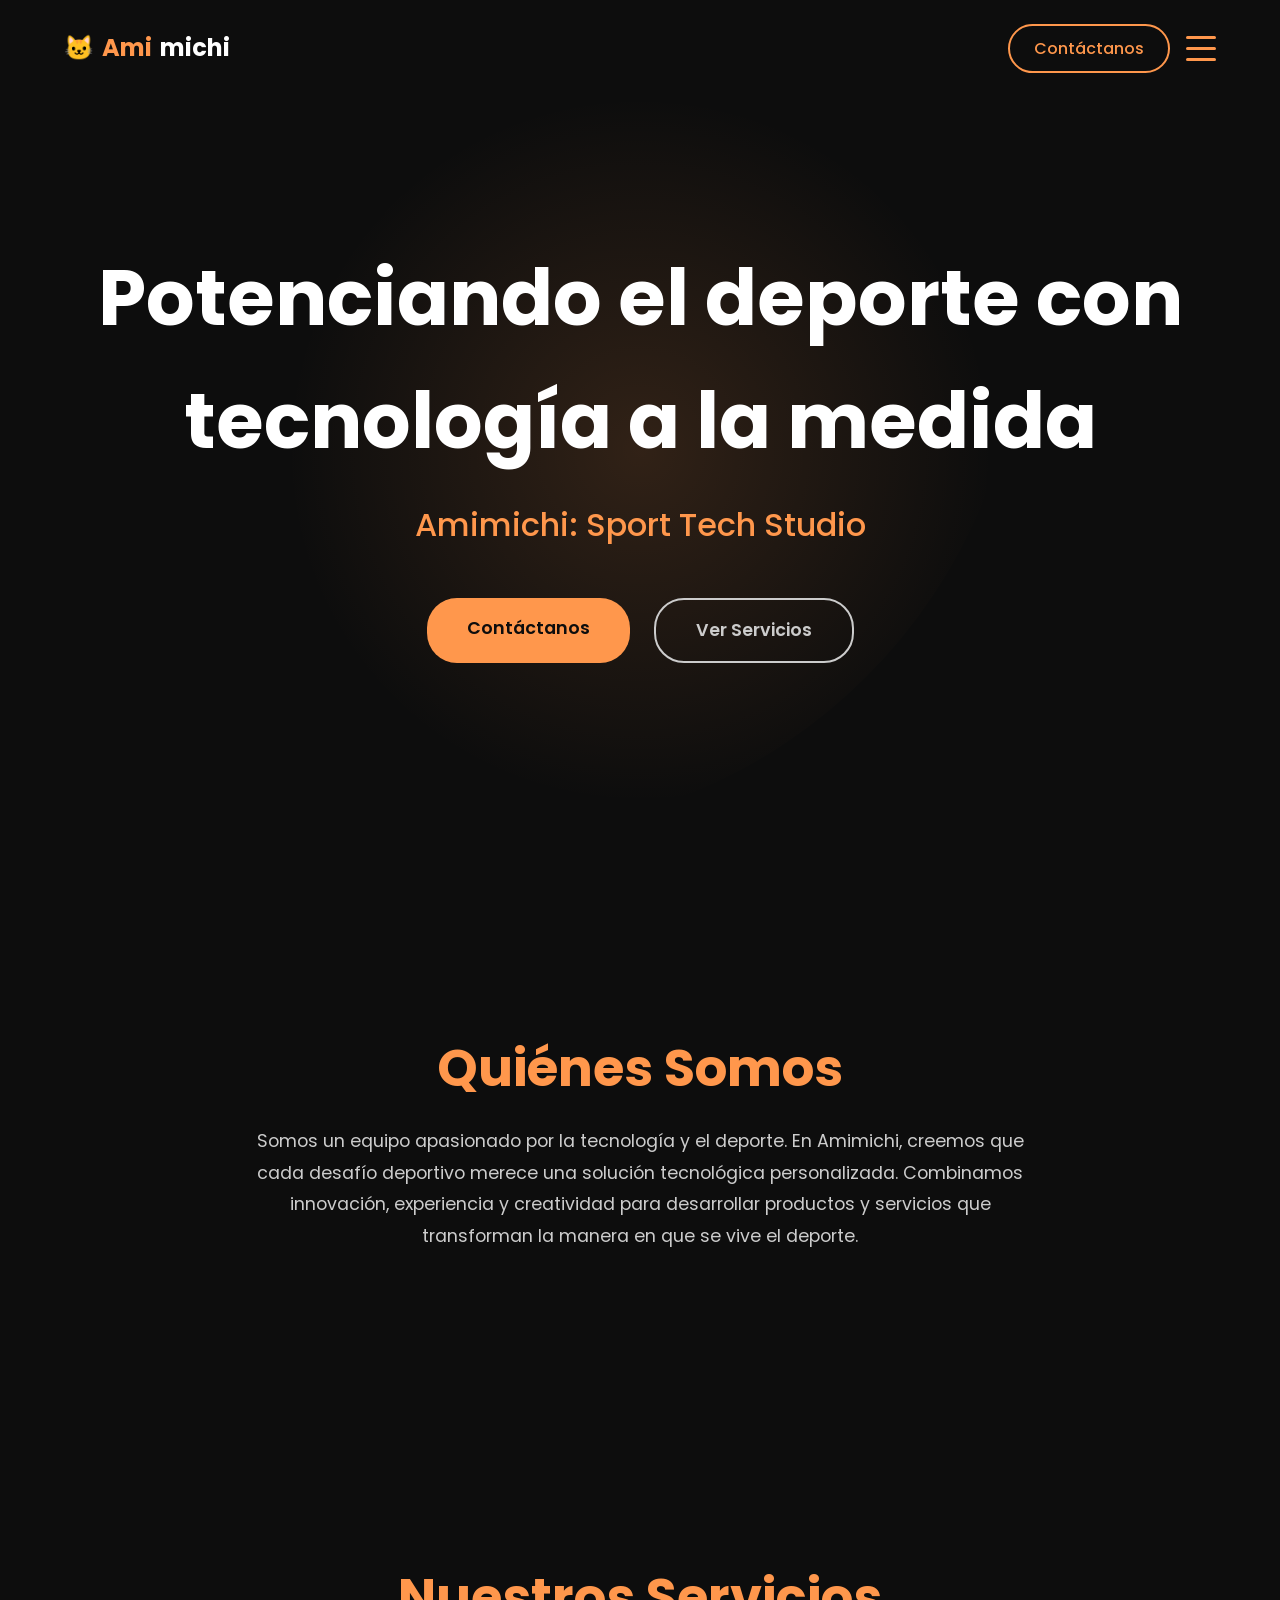
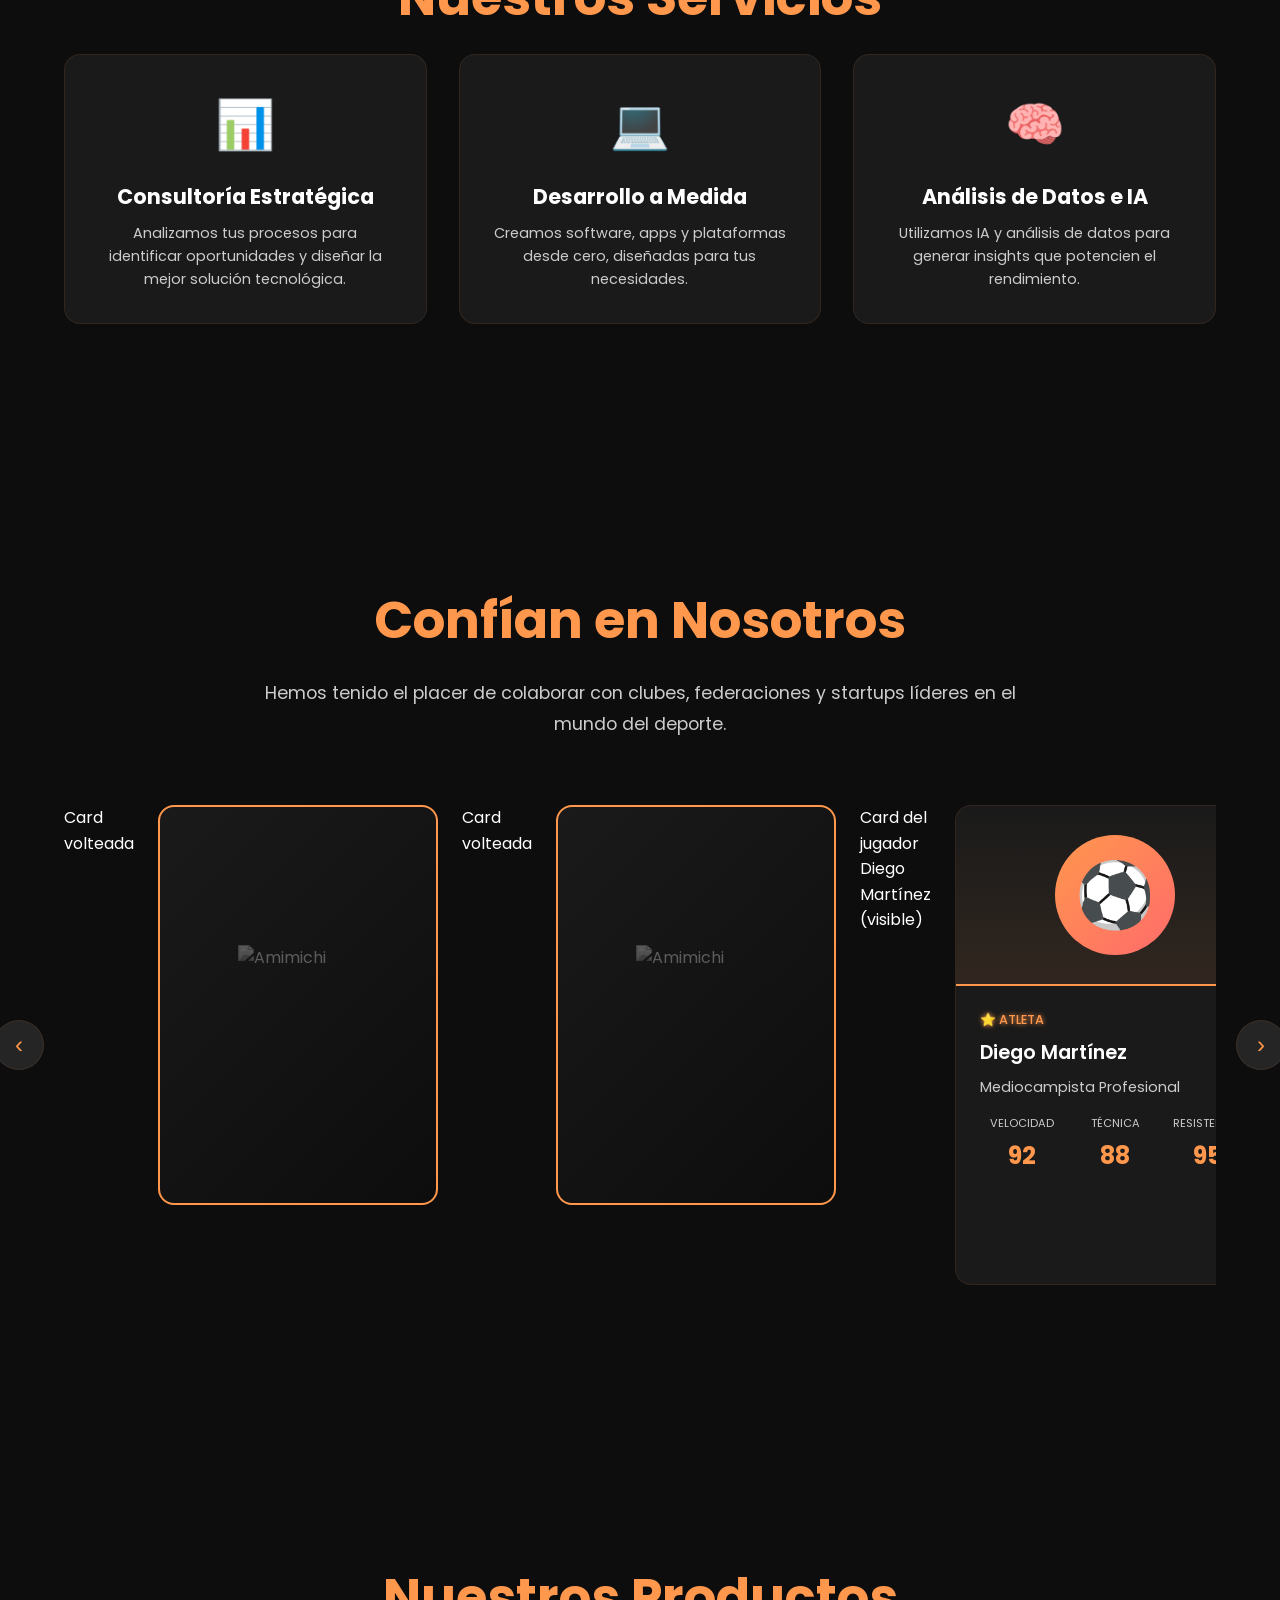
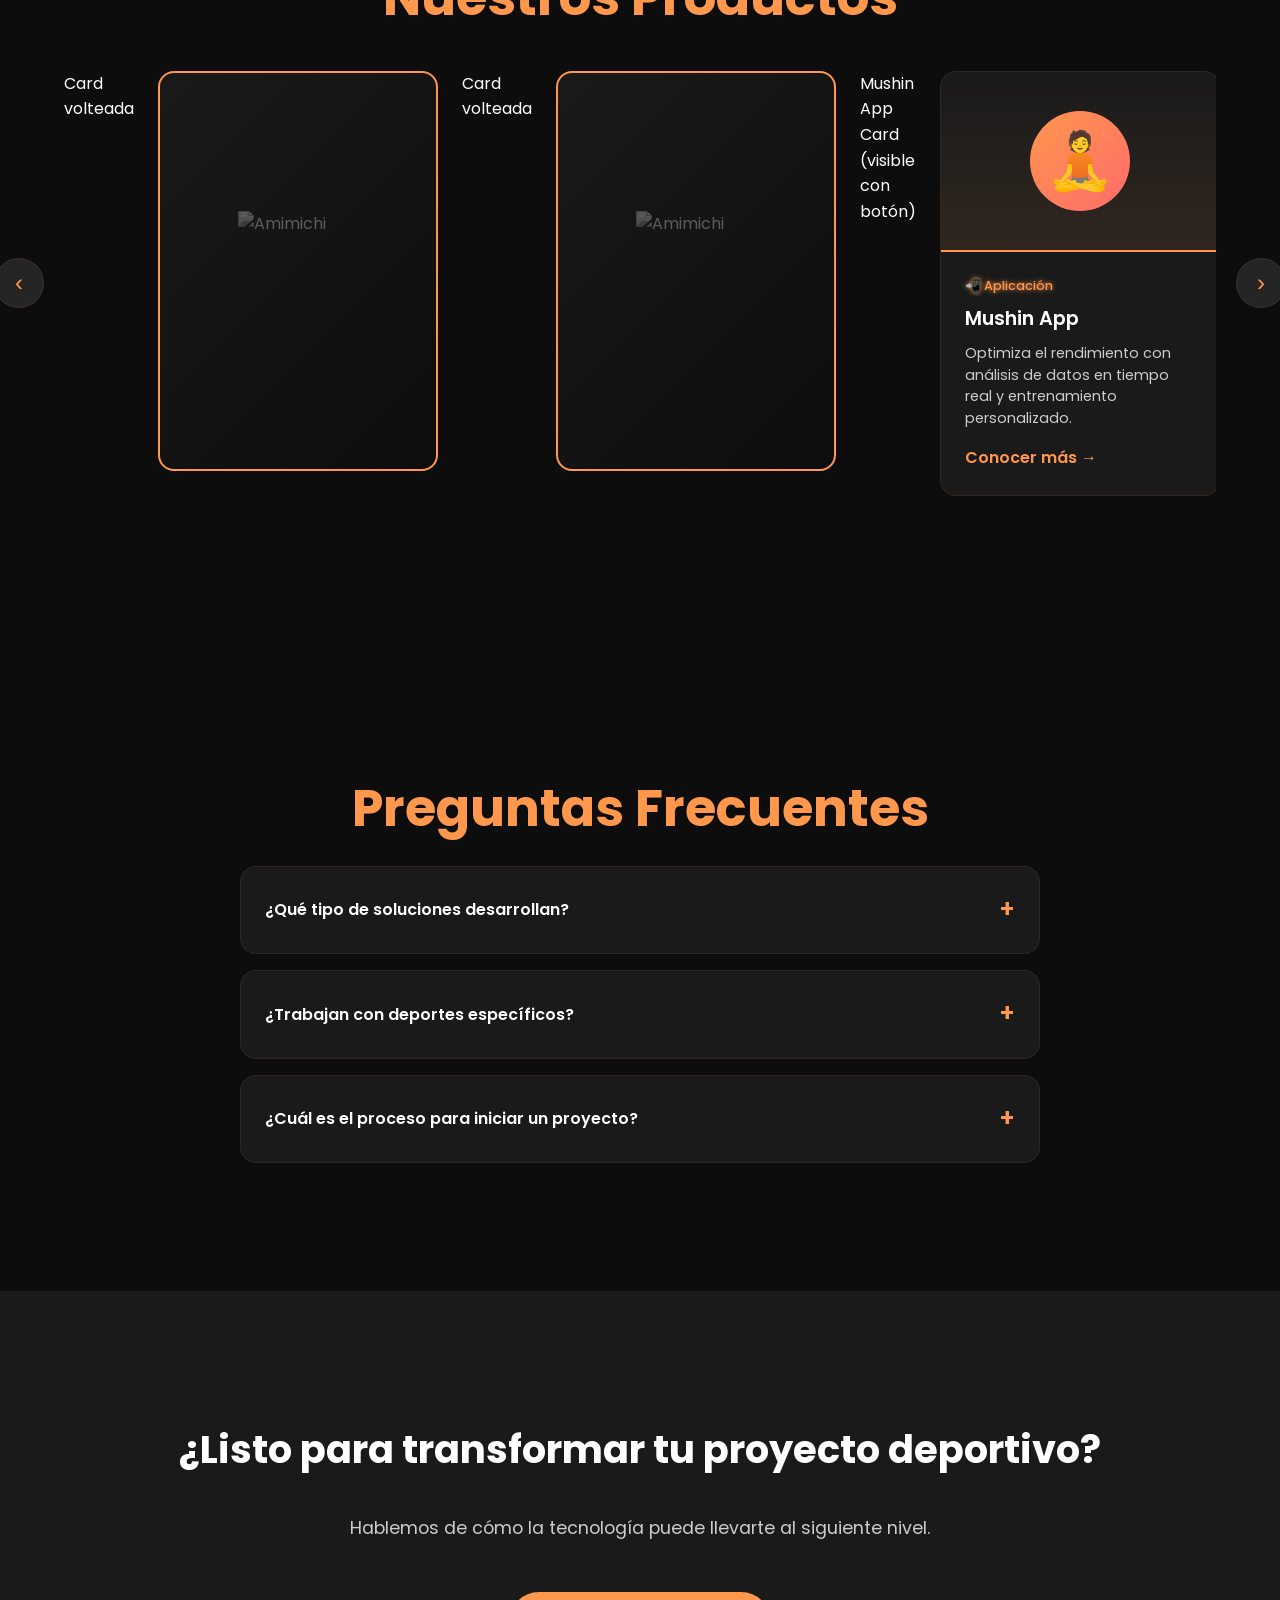
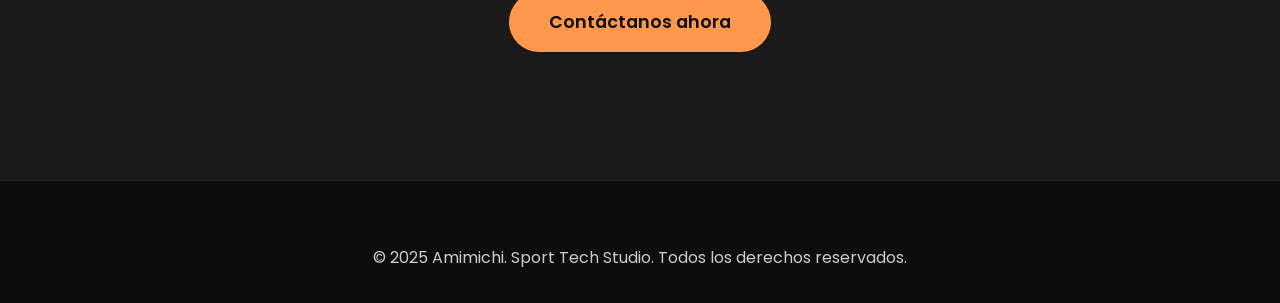
==== index.html @ 2cb2fd60 "Initial commit" ====
<!DOCTYPE html>
<html lang="es">
<head>
    <meta charset="UTF-8">
    <meta name="viewport" content="width=device-width, initial-scale=1.0">
    <title>Amimichi - Sport Tech Studio</title>
    <link rel="preconnect" href="https://fonts.googleapis.com">
    <link rel="preconnect" href="https://fonts.gstatic.com" crossorigin>
    <link href="https://fonts.googleapis.com/css2?family=Poppins:wght@300;400;500;600;700&display=swap" rel="stylesheet">
    <link rel="stylesheet" href="assets/css/main.css">
</head>
<body>
    <header>
        <a href="#inicio" class="logo" aria-label="Amimichi, ir al inicio">🐱 <span>Ami</span>michi</a>
        <div class="header-actions">
            <a href="contact.html" class="btn-contact-header" data-translate="contact">Contáctanos</a>
            <button class="hamburger" aria-label="Abrir menú" aria-expanded="false" aria-controls="side-menu">
                <span></span>
                <span></span>
                <span></span>
            </button>
        </div>
    </header>

    <div class="side-menu" id="side-menu">
        <nav>
            <a href="#quienes-somos" data-translate="about">Quiénes Somos</a>
            <a href="#servicios" data-translate="services">Servicios</a>
            <a href="#clientes" data-translate="clients">Clientes</a>
            <a href="#productos" data-translate="products">Productos</a>
            <a href="contact.html" class="btn-contact-header" data-translate="contact">Contáctanos</a>
        </nav>
        <div class="language-selector">
            <label for="languageSelect" data-translate="language">Idioma:</label>
            <select id="languageSelect">
                <option value="es">🇪🇸 Español</option>
                <option value="en">🇬🇧 English</option>
                <option value="pt">🇵🇹 Português</option>
                <option value="ja">🇯🇵 日本語</option>
            </select>
        </div>
    </div>

    <main>
        <section class="hero" id="inicio">
            <div class="hero-blob"></div>
            <h1 class="reveal" data-translate="hero-title">Potenciando el deporte con tecnología a la medida</h1>
            <p class="subtitle reveal" data-translate="hero-subtitle">Amimichi: Sport Tech Studio</p>
            <div class="cta-buttons reveal">
                <a href="contact.html" class="btn btn-primary" data-translate="cta-contact">Contáctanos</a>
                <a href="#servicios" class="btn btn-secondary" data-translate="cta-services">Ver Servicios</a>
            </div>
        </section>

        <section id="quienes-somos">
            <h2 class="section-title reveal" data-translate="about-title">Quiénes Somos</h2>
            <p class="section-description reveal" data-translate="about-text">
                Somos un equipo apasionado por la tecnología y el deporte. En Amimichi, creemos que cada desafío deportivo merece una solución tecnológica personalizada. Combinamos innovación, experiencia y creatividad para desarrollar productos y servicios que transforman la manera en que se vive el deporte.
            </p>
        </section>

        <section id="servicios">
            <h2 class="section-title reveal" data-translate="services-title">Nuestros Servicios</h2>
            <div class="services-grid">
                <div class="service-item reveal">
                    <div class="service-icon">📊</div>
                    <h3 data-translate="service-consulting-title">Consultoría Estratégica</h3>
                    <p data-translate="service-consulting-desc">Analizamos tus procesos para identificar oportunidades y diseñar la mejor solución tecnológica.</p>
                </div>
                <div class="service-item reveal">
                    <div class="service-icon">💻</div>
                    <h3 data-translate="service-development-title">Desarrollo a Medida</h3>
                    <p data-translate="service-development-desc">Creamos software, apps y plataformas desde cero, diseñadas para tus necesidades.</p>
                </div>
                <div class="service-item reveal">
                    <div class="service-icon">🧠</div>
                    <h3 data-translate="service-ai-title">Análisis de Datos e IA</h3>
                    <p data-translate="service-ai-desc">Utilizamos IA y análisis de datos para generar insights que potencien el rendimiento.</p>
                </div>
            </div>
        </section>

        <section id="clientes">
            <h2 class="section-title reveal" data-translate="clients-title">Confían en Nosotros</h2>
            <p class="section-description reveal" data-translate="clients-text">
                Hemos tenido el placer de colaborar con clubes, federaciones y startups líderes en el mundo del deporte.
            </p>
            <div class="carousel-container reveal">
                <div class="carousel">
                    <button class="carousel-arrow left" aria-label="Cliente anterior">‹</button>
                    <div class="carousel-track-container">
                        <div class="carousel-track" id="clientTrack">
                             Card volteada 
                            <div class="card card-back-only">
                                <div class="card__back">
                                    <img src="assets/img/logos/amimichi-icon.png" alt="Amimichi" class="card-back-logo">
                                </div>
                            </div>
                             Card volteada 
                            <div class="card card-back-only">
                                <div class="card__back">
                                    <img src="assets/img/logos/amimichi-icon.png" alt="Amimichi" class="card-back-logo">
                                </div>
                            </div>
                             Card del jugador Diego Martínez (visible) 
                            <div class="card card-player">
                                <div class="card__image-container">
                                    <div class="player-avatar">⚽</div>
                                </div>
                                <div class="card__content">
                                    <div class="card__category" data-translate="client-player-type">⭐ ATLETA</div>
                                    <h3 class="card__title" data-translate="client-player-name">Diego Martínez</h3>
                                    <p class="card__description" data-translate="client-player-position">Mediocampista Profesional</p>
                                    <div class="player-stats">
                                        <div class="stat">
                                            <span class="stat-label" data-translate="client-player-stat1">Velocidad</span>
                                            <span class="stat-value">92</span>
                                        </div>
                                        <div class="stat">
                                            <span class="stat-label" data-translate="client-player-stat2">Técnica</span>
                                            <span class="stat-value">88</span>
                                        </div>
                                        <div class="stat">
                                            <span class="stat-label" data-translate="client-player-stat3">Resistencia</span>
                                            <span class="stat-value">95</span>
                                        </div>
                                    </div>
                                </div>
                            </div>
                             Card volteada 
                            <div class="card card-back-only">
                                <div class="card__back">
                                    <img src="assets/img/logos/amimichi-icon.png" alt="Amimichi" class="card-back-logo">
                                </div>
                            </div>
                             Card volteada 
                            <div class="card card-back-only">
                                <div class="card__back">
                                    <img src="assets/img/logos/amimichi-icon.png" alt="Amimichi" class="card-back-logo">
                                </div>
                            </div>
                        </div>
                    </div>
                    <button class="carousel-arrow right" aria-label="Siguiente cliente">›</button>
                </div>
            </div>
        </section>

        <section id="productos">
            <h2 class="section-title reveal" data-translate="products-title">Nuestros Productos</h2>
            <div class="carousel-container reveal">
                 <div class="carousel">
                    <button class="carousel-arrow left" aria-label="Producto anterior">‹</button>
                    <div class="carousel-track-container">
                        <div class="carousel-track" id="productTrack">
                             Card volteada 
                            <div class="card card-back-only">
                                <div class="card__back">
                                    <img src="assets/img/logos/amimichi-icon.png" alt="Amimichi" class="card-back-logo">
                                </div>
                            </div>
                             Card volteada 
                            <div class="card card-back-only">
                                <div class="card__back">
                                    <img src="assets/img/logos/amimichi-icon.png" alt="Amimichi" class="card-back-logo">
                                </div>
                            </div>
                             Mushin App Card (visible con botón) 
                            <a href="mushin.html" class="card">
                                <div class="card__image-container">
                                    <div class="mushin-icon">🧘</div>
                                </div>
                                <div class="card__content">
                                    <div class="card__category" data-translate="product-category-app">📲 Aplicación</div>
                                    <h3 class="card__title" data-translate="product-mushin-title">Mushin App</h3>
                                    <p class="card__description" data-translate="product-mushin-desc">Optimiza el rendimiento con análisis de datos en tiempo real y entrenamiento personalizado.</p>
                                    <span class="card__cta" data-translate="product-mushin-cta">Conocer más →</span>
                                </div>
                            </a>
                             Card volteada 
                            <div class="card card-back-only">
                                <div class="card__back">
                                    <img src="assets/img/logos/amimichi-icon.png" alt="Amimichi" class="card-back-logo">
                                </div>
                            </div>
                             Card volteada 
                            <div class="card card-back-only">
                                <div class="card__back">
                                    <img src="assets/img/logos/amimichi-icon.png" alt="Amimichi" class="card-back-logo">
                                </div>
                            </div>
                        </div>
                    </div>
                    <button class="carousel-arrow right" aria-label="Siguiente producto">›</button>
                </div>
            </div>
        </section>

        <section id="faq">
            <h2 class="section-title reveal" data-translate="faq-title">Preguntas Frecuentes</h2>
            <div class="faq-container reveal">
                <details class="faq-item">
                    <summary data-translate="faq-q1-title">¿Qué tipo de soluciones desarrollan?</summary>
                    <div class="faq-answer">
                        <p data-translate="faq-q1-answer">Nos especializamos en todo el espectro del sport tech: desde aplicaciones móviles para atletas y fans, hasta plataformas de gestión para clubes y análisis de datos con IA para optimizar el rendimiento.</p>
                    </div>
                </details>
                <details class="faq-item">
                    <summary data-translate="faq-q2-title">¿Trabajan con deportes específicos?</summary>
                    <div class="faq-answer">
                        <p data-translate="faq-q2-answer">Nuestra metodología es adaptable a cualquier disciplina deportiva. Hemos trabajado en proyectos de fútbol, artes marciales, fitness, e-sports y más. ¡Nos apasionan todos los desafíos!</p>
                    </div>
                </details>
                <details class="faq-item">
                    <summary data-translate="faq-q3-title">¿Cuál es el proceso para iniciar un proyecto?</summary>
                    <div class="faq-answer">
                        <p data-translate="faq-q3-answer">Todo comienza con una conversación. Contáctanos a través de nuestra página de contacto para agendar una reunión inicial sin costo, donde entenderemos tus necesidades y te propondremos un plan de acción.</p>
                    </div>
                </details>
            </div>
        </section>

        <section id="final-cta">
            <h2 class="cta-box-title reveal" data-translate="final-cta-title">¿Listo para transformar tu proyecto deportivo?</h2>
            <p class="section-description reveal" data-translate="final-cta-text">Hablemos de cómo la tecnología puede llevarte al siguiente nivel.</p>
            <a href="contact.html" class="btn btn-primary reveal" data-translate="cta-contact">Contáctanos ahora</a>
        </section>
    </main>

    <footer>
        <p>&copy; 2025 Amimichi. Sport Tech Studio. Todos los derechos reservados.</p>
    </footer>

    <script src="assets/js/translations.js"></script>
    <script src="assets/js/main.js"></script>
</body>
</html>
---- assets/css/main.css ----
/* ========== 1. VARIABLES Y RESET ========== */
:root {
  --color-bg: #0d0d0d;
  --color-bg-alt: #1a1a1a;
  --color-accent: hsl(25, 100%, 65%);
  --color-accent-hover: hsl(25, 100%, 75%);
  --color-accent-soft: hsla(25, 100%, 65%, 0.1);
  --color-text: #ffffff;
  --color-text-secondary: #cccccc;
  --font-family: "Poppins", sans-serif;
  --transition: all 0.3s ease;
  --border-radius: 16px;
  --shadow: 0 10px 30px rgba(0, 0, 0, 0.3);
}

* {
  margin: 0;
  padding: 0;
  box-sizing: border-box;
}
html {
  scroll-behavior: smooth;
}
body {
  font-family: var(--font-family);
  background: var(--color-bg);
  color: var(--color-text);
  line-height: 1.6;
  overflow-x: hidden;
}
body.no-scroll {
  overflow: hidden;
}
::selection {
  background: var(--color-accent);
  color: var(--color-bg);
}

/* ========== 2. HEADER Y NAVEGACIÓN ========== */
header {
  position: fixed;
  top: 0;
  left: 0;
  width: 100%;
  padding: 1.5rem 5%;
  display: flex;
  justify-content: space-between;
  align-items: center;
  z-index: 1000;
  background: var(--color-bg);
  border-bottom: none;
}
.logo {
  font-size: 1.5rem;
  font-weight: 700;
  color: var(--color-text);
  display: flex;
  align-items: center;
  gap: 0.5rem;
  text-decoration: none;
}
.logo span {
  color: var(--color-accent);
}
.header-actions {
  display: flex;
  align-items: center;
  gap: 1rem;
}
.btn-contact-header {
  padding: 0.6rem 1.5rem;
  background: transparent;
  border: 2px solid var(--color-accent);
  color: var(--color-accent);
  border-radius: 25px;
  cursor: pointer;
  font-weight: 500;
  transition: var(--transition);
  text-decoration: none;
}
.btn-contact-header:hover {
  background: var(--color-accent);
  color: var(--color-bg);
  box-shadow: 0 0 20px var(--color-accent);
}
.hamburger {
  background: transparent;
  border: none;
  width: 30px;
  height: 25px;
  cursor: pointer;
  display: flex;
  flex-direction: column;
  justify-content: space-between;
  z-index: 1001;
  padding: 0;
}
.hamburger span {
  width: 100%;
  height: 3px;
  background: var(--color-accent);
  border-radius: 2px;
  transition: var(--transition);
}
.hamburger.active span:nth-child(1) {
  transform: rotate(45deg) translate(8px, 8px);
}
.hamburger.active span:nth-child(2) {
  opacity: 0;
}
.hamburger.active span:nth-child(3) {
  transform: rotate(-45deg) translate(8px, -8px);
}

.side-menu {
  position: fixed;
  top: 0;
  left: -100%;
  width: 100%;
  height: 100dvh;
  background: rgba(13, 13, 13, 0.95);
  backdrop-filter: blur(20px);
  z-index: 999;
  transition: left 0.4s cubic-bezier(0.77, 0, 0.175, 1);
  display: flex;
  flex-direction: column;
  justify-content: center;
  align-items: center;
  gap: 2rem;
  text-align: center;
}
.side-menu.active {
  left: 0;
}
.side-menu nav {
  display: flex;
  flex-direction: column;
  gap: 2rem;
  align-items: center;
}
.side-menu a {
  color: var(--color-text);
  text-decoration: none;
  font-size: 2rem;
  font-weight: 500;
  transition: var(--transition);
}
.side-menu a:hover {
  color: var(--color-accent);
  text-shadow: 0 0 20px var(--color-accent);
}
.language-selector {
  display: flex;
  flex-direction: column;
  align-items: center;
  gap: 0.5rem;
}
.language-selector label {
  font-size: 1rem;
  color: var(--color-text-secondary);
}
.language-selector select {
  padding: 0.5rem 1rem;
  background: var(--color-bg-alt);
  color: var(--color-text);
  border: 2px solid var(--color-accent-soft);
  border-radius: 8px;
  font-size: 1rem;
  cursor: pointer;
  transition: var(--transition);
}
.language-selector select:hover {
  border-color: var(--color-accent);
}

/* ========== 3. ESTILOS GENERALES Y BOTONES ========== */
section {
  padding: 8rem 5%;
  display: flex;
  flex-direction: column;
  justify-content: center;
  align-items: center;
  position: relative;
  overflow: hidden;
}
.section-title {
  font-size: clamp(2rem, 4vw, 3.5rem);
  font-weight: 700;
  margin-bottom: 1rem;
  color: var(--color-accent);
  text-align: center;
}
.section-description {
  max-width: 800px;
  text-align: center;
  font-size: 1.1rem;
  color: var(--color-text-secondary);
  margin-bottom: 3rem;
  line-height: 1.8;
}
.btn {
  display: inline-block;
  padding: 1rem 2.5rem;
  border-radius: 30px;
  font-size: 1.1rem;
  font-weight: 600;
  cursor: pointer;
  transition: var(--transition);
  text-decoration: none;
  border: none;
  position: relative;
  z-index: 1;
}
.btn-primary {
  background: var(--color-accent);
  color: var(--color-bg);
}
.btn-primary:hover {
  transform: translateY(-3px) scale(1.05);
  box-shadow: 0 5px 20px rgba(255, 120, 60, 0.5);
}
.btn-secondary {
  background: transparent;
  border: 2px solid var(--color-text-secondary);
  color: var(--color-text-secondary);
}
.btn-secondary:hover {
  background: var(--color-text-secondary);
  color: var(--color-bg);
}

/* ========== 4. SECCIONES ESPECÍFICAS ========== */

/* HERO */
.hero {
  min-height: 100vh;
  text-align: center;
}
.hero-blob {
  position: absolute;
  width: 60vw;
  height: 60vw;
  max-width: 800px;
  max-height: 800px;
  background: radial-gradient(circle, var(--color-accent) 0%, rgba(255, 107, 0, 0) 65%);
  opacity: 0.15;
  z-index: -1;
  border-radius: 30% 70% 70% 30% / 30% 30% 70% 70%;
  animation: morph 15s ease-in-out infinite;
}
@keyframes morph {
  0%,
  100% {
    border-radius: 30% 70% 70% 30% / 30% 30% 70% 70%;
    transform: rotate(0deg) scale(1);
  }
  50% {
    border-radius: 60% 40% 30% 70% / 70% 50% 50% 30%;
    transform: rotate(90deg) scale(1.1);
  }
}
.hero h1 {
  font-size: clamp(2.5rem, 6vw, 5rem);
  font-weight: 700;
  margin-bottom: 1rem;
  color: var(--color-text);
}
.hero .subtitle {
  font-size: clamp(1.2rem, 3vw, 2rem);
  color: var(--color-accent);
  margin-bottom: 3rem;
  font-weight: 500;
}
.cta-buttons {
  display: flex;
  gap: 1.5rem;
  justify-content: center;
  flex-wrap: wrap;
}

/* SERVICIOS */
.services-grid {
  display: grid;
  grid-template-columns: repeat(auto-fit, minmax(280px, 1fr));
  gap: 2rem;
  width: 100%;
  max-width: 1200px;
}
.service-item {
  background: var(--color-bg-alt);
  padding: 2rem;
  border-radius: var(--border-radius);
  text-align: center;
  border: 1px solid var(--color-accent-soft);
  transition: var(--transition);
}
.service-item:hover {
  transform: translateY(-5px);
  border-color: var(--color-accent);
}
.service-icon {
  font-size: 3rem;
  color: var(--color-accent);
  margin-bottom: 1rem;
}
.service-item h3 {
  font-size: 1.3rem;
  margin-bottom: 0.5rem;
  color: var(--color-text);
}
.service-item p {
  color: var(--color-text-secondary);
  font-size: 0.9rem;
}

/* CARRUSEL GENERAL */
.carousel-container {
  width: 100%;
  max-width: 1200px;
  position: relative;
}
.carousel {
  position: relative;
}
.carousel-track-container {
  overflow: hidden;
}
.carousel-track {
  display: flex;
  transition: transform 0.5s cubic-bezier(0.25, 1, 0.5, 1);
  gap: 1.5rem;
  padding: 1rem 0;
}
.carousel-arrow {
  position: absolute;
  top: 50%;
  transform: translateY(-50%);
  z-index: 10;
  width: 50px;
  height: 50px;
  background: rgba(255, 255, 255, 0.1);
  border: 1px solid var(--color-accent-soft);
  border-radius: 50%;
  display: flex;
  align-items: center;
  justify-content: center;
  cursor: pointer;
  transition: var(--transition);
  font-size: 1.5rem;
  color: var(--color-accent);
}
.carousel-arrow:hover {
  background: var(--color-accent);
  color: var(--color-bg);
}
.carousel-arrow.left {
  left: -70px;
}
.carousel-arrow.right {
  right: -70px;
}

/* CARD "POKÉMON" - ESTILO MEJORADO */
.card {
  min-width: 280px;
  background: var(--color-bg-alt);
  border-radius: var(--border-radius);
  border: 1px solid var(--color-accent-soft);
  overflow: hidden;
  display: flex;
  flex-direction: column;
  transition: transform 0.3s ease, box-shadow 0.3s ease;
  text-decoration: none;
  color: var(--color-text);
  position: relative;
  z-index: 1;
}

/* Borde holográfico */
.card::before {
  content: "";
  position: absolute;
  top: -2px;
  left: -2px;
  right: -2px;
  bottom: -2px;
  background: linear-gradient(45deg, var(--color-accent), var(--color-text-secondary), var(--color-accent));
  z-index: -1;
  border-radius: 18px;
  opacity: 0;
  transition: opacity 0.5s ease;
}

.card:hover {
  transform: translateY(-10px) scale(1.03);
  box-shadow: var(--shadow);
}

.card:hover::before {
  opacity: 1;
  filter: blur(8px);
}

.card__image-container {
  height: 180px;
  background: linear-gradient(to top, var(--color-accent-soft), transparent);
  display: flex;
  align-items: center;
  justify-content: center;
  font-size: 4rem;
  color: var(--color-accent);
  border-bottom: 2px solid var(--color-accent);
  position: relative;
  z-index: 2;
}

.card__content {
  padding: 1.5rem;
  position: relative;
  z-index: 2;
}

.card__category {
  font-size: 0.8rem;
  font-weight: 500;
  color: var(--color-accent);
  margin-bottom: 0.5rem;
  display: flex;
  align-items: center;
  gap: 0.5rem;
  text-shadow: 0 0 5px var(--color-accent);
}

.card__title {
  font-size: 1.2rem;
  font-weight: 600;
  margin-bottom: 0.5rem;
}
.card__description {
  font-size: 0.9rem;
  color: var(--color-text-secondary);
  line-height: 1.5;
}
.card__cta {
  display: inline-block;
  margin-top: 1rem;
  color: var(--color-accent);
  font-weight: 600;
  transition: var(--transition);
}
.card:hover .card__cta {
  transform: translateX(5px);
}

/* Estilos para cartas volteadas (reverso) */
.card-back-only {
  min-width: 280px;
  height: 400px;
  background: linear-gradient(135deg, var(--color-bg-alt) 0%, var(--color-bg) 100%);
  border-radius: var(--border-radius);
  border: 2px solid var(--color-accent);
  display: flex;
  align-items: center;
  justify-content: center;
  position: relative;
  overflow: hidden;
}

.card__back {
  width: 100%;
  height: 100%;
  display: flex;
  align-items: center;
  justify-content: center;
  position: relative;
}

.card-back-logo {
  width: 120px;
  height: 120px;
  opacity: 0.3;
  filter: grayscale(1);
}

/* Estilos para la carta del jugador */
.card-player {
  min-width: 320px;
  height: 480px;
}

.player-avatar {
  width: 120px;
  height: 120px;
  background: linear-gradient(135deg, var(--color-accent), #ff6b6b);
  border-radius: 50%;
  display: flex;
  align-items: center;
  justify-content: center;
  font-size: 4rem;
}

.player-stats {
  display: flex;
  justify-content: space-around;
  margin-top: 1rem;
  gap: 0.5rem;
}

.stat {
  text-align: center;
  flex: 1;
}

.stat-label {
  display: block;
  font-size: 0.7rem;
  color: var(--color-text-secondary);
  margin-bottom: 0.25rem;
  text-transform: uppercase;
}

.stat-value {
  display: block;
  font-size: 1.5rem;
  font-weight: 700;
  color: var(--color-accent);
}

/* Estilos para Mushin App icon */
.mushin-icon {
  width: 100px;
  height: 100px;
  background: linear-gradient(135deg, var(--color-accent), #ff6b6b);
  border-radius: 50%;
  display: flex;
  align-items: center;
  justify-content: center;
  font-size: 3.5rem;
}

/* FAQ - ESTILO MEJORADO */
.faq-container {
  width: 100%;
  max-width: 800px;
  display: flex;
  flex-direction: column;
  gap: 1rem;
}
.faq-item {
  background: var(--color-bg-alt);
  border-radius: var(--border-radius);
  border: 1px solid var(--color-accent-soft);
  overflow: hidden;
  transition: box-shadow 0.3s ease;
}
.faq-item[open] {
  box-shadow: 0 0 20px var(--color-accent-soft);
  border-color: var(--color-accent);
}
.faq-item summary {
  padding: 1.5rem;
  font-weight: 600;
  cursor: pointer;
  list-style: none;
  display: flex;
  justify-content: space-between;
  align-items: center;
  color: var(--color-text);
}
.faq-item summary::-webkit-details-marker {
  display: none;
}
.faq-item summary::after {
  content: "+";
  font-size: 1.5rem;
  color: var(--color-accent);
  transition: transform 0.3s ease;
}
.faq-item[open] summary::after {
  transform: rotate(45deg);
}
.faq-answer {
  padding: 0 1.5rem 1.5rem;
  color: var(--color-text-secondary);
  opacity: 0;
  max-height: 0;
  overflow: hidden;
  transition: opacity 0.5s ease-in-out, max-height 0.5s ease-in-out;
}
.faq-item[open] .faq-answer {
  opacity: 1;
  max-height: 500px;
}

/* CTA FINAL */
#final-cta {
  min-height: auto;
  padding: 8rem 5%;
  background: var(--color-bg-alt);
}
.cta-box-title {
  font-size: clamp(1.8rem, 3vw, 2.8rem);
  margin-bottom: 2rem;
  color: var(--color-text);
}

/* FOOTER */
footer {
  padding: 4rem 5% 2rem;
  text-align: center;
  color: var(--color-text-secondary);
  border-top: 1px solid rgba(255, 255, 255, 0.1);
}

/* ANIMACIONES DE SCROLL */
.reveal {
  opacity: 0;
  transform: translateY(30px);
  transition: opacity 0.8s ease-out, transform 0.8s ease-out;
}
.reveal.visible {
  opacity: 1;
  transform: translateY(0);
}

/* ========== 5. RESPONSIVE ========== */
@media (max-width: 900px) {
  .carousel-arrow {
    display: none;
  }
}
@media (max-width: 768px) {
  header {
    padding: 1rem 5%;
  }
  .cta-buttons {
    flex-direction: column;
    width: 100%;
    max-width: 300px;
    margin: 0 auto;
  }
  .btn {
    width: 100%;
  }
  .side-menu a {
    font-size: 1.5rem;
  }
  .header-actions .btn-contact-header {
    display: none;
  }
}
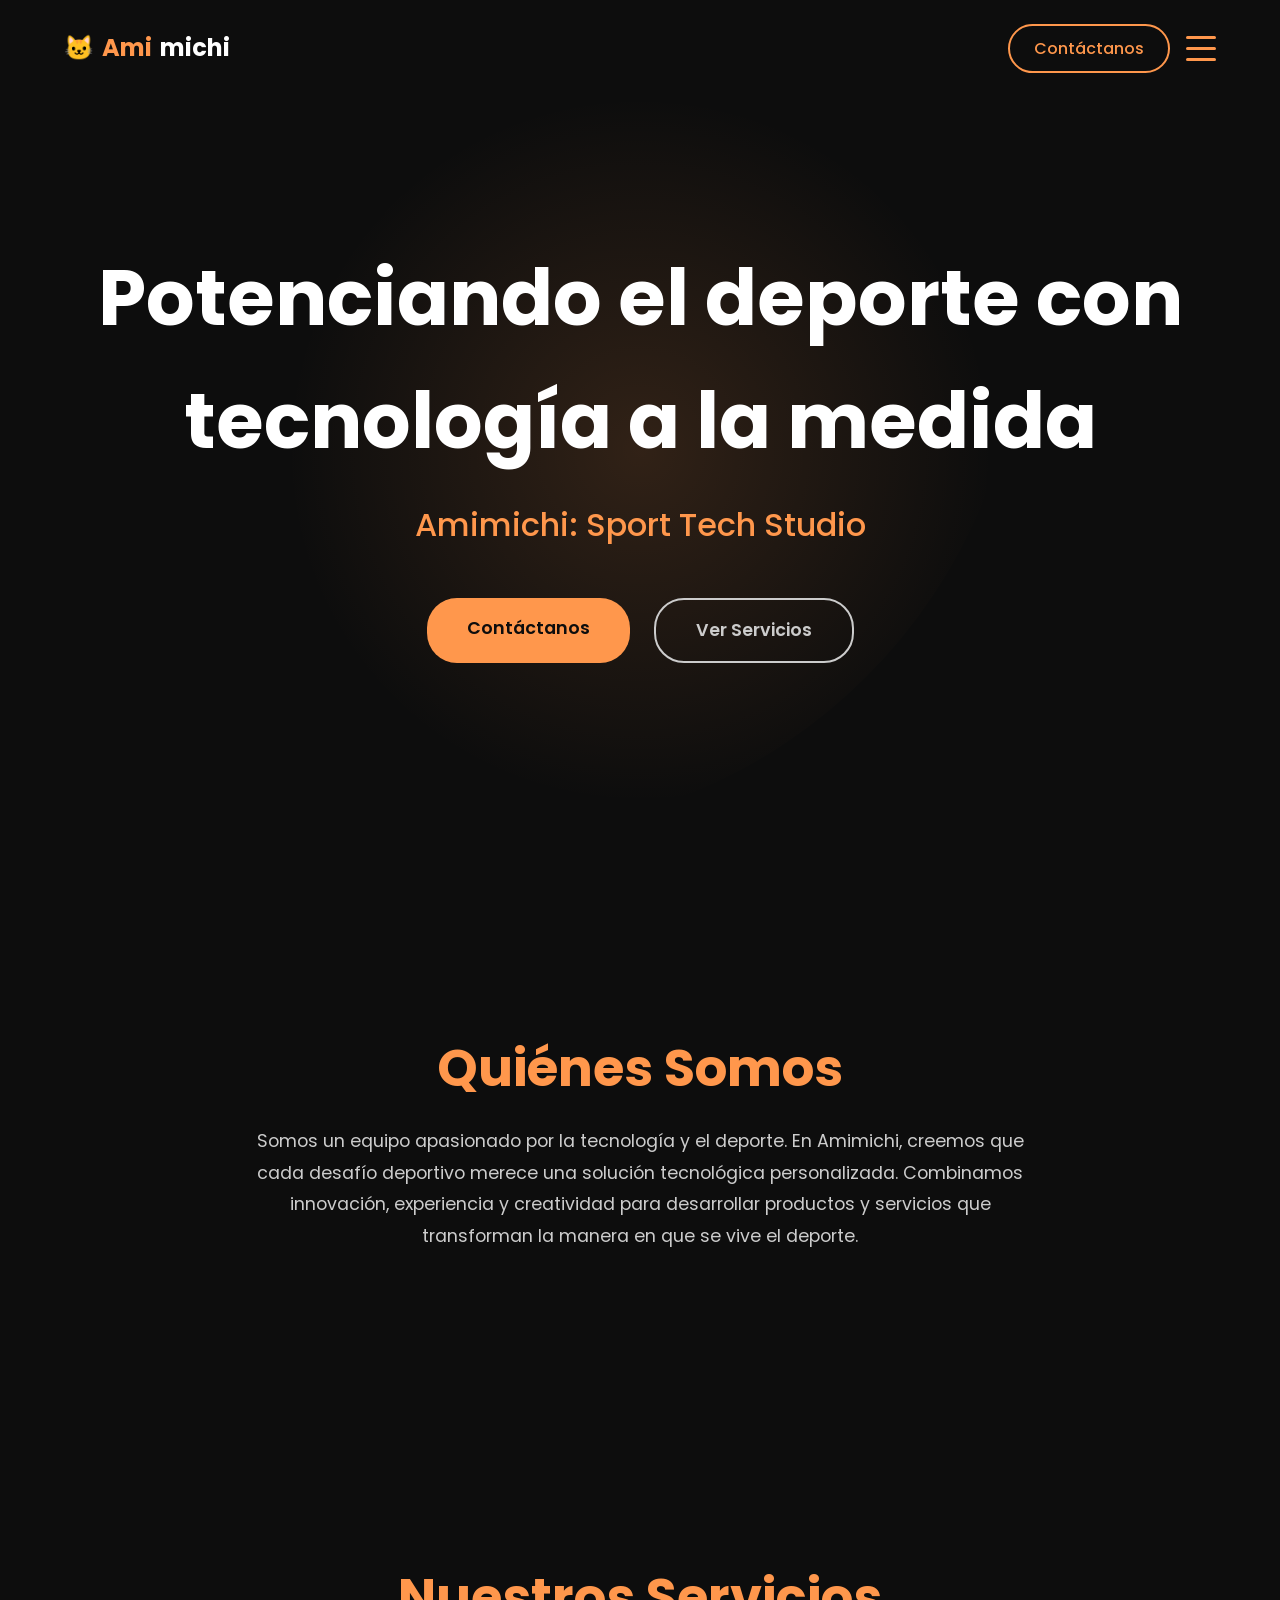
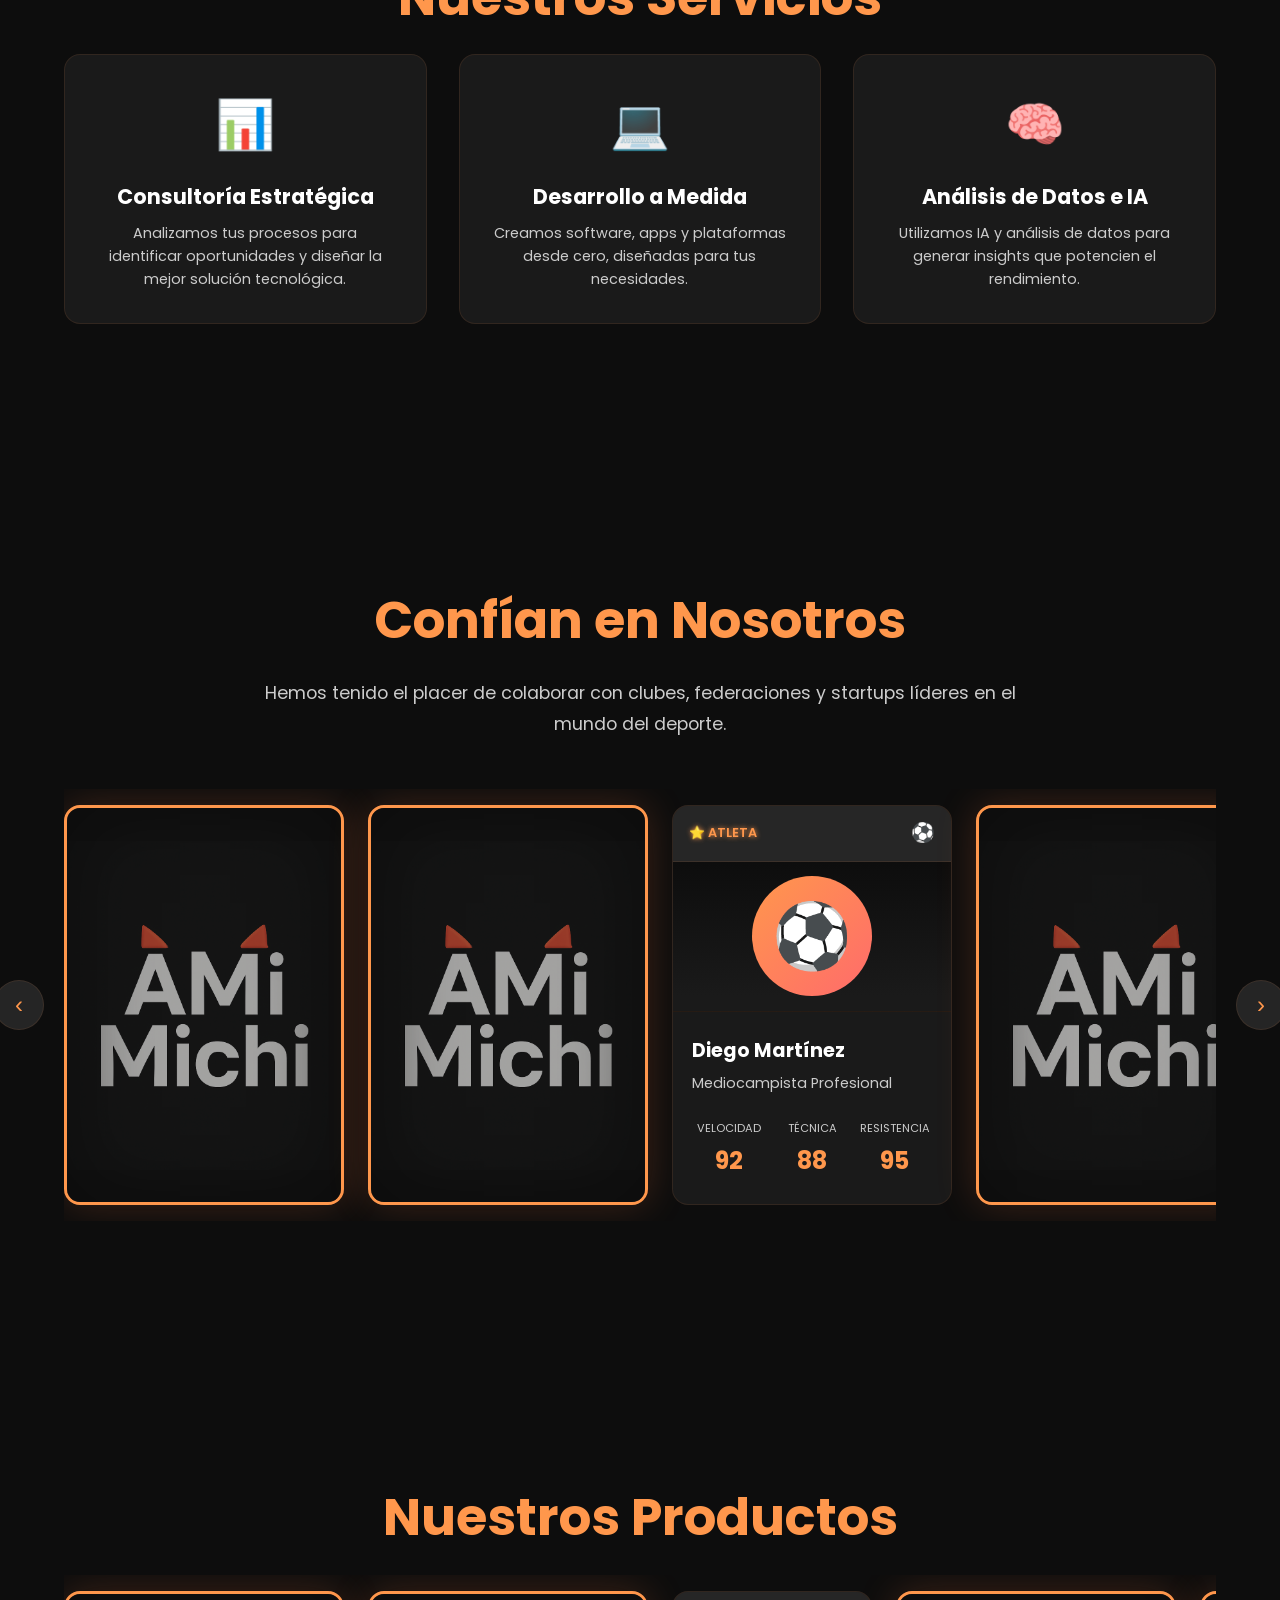
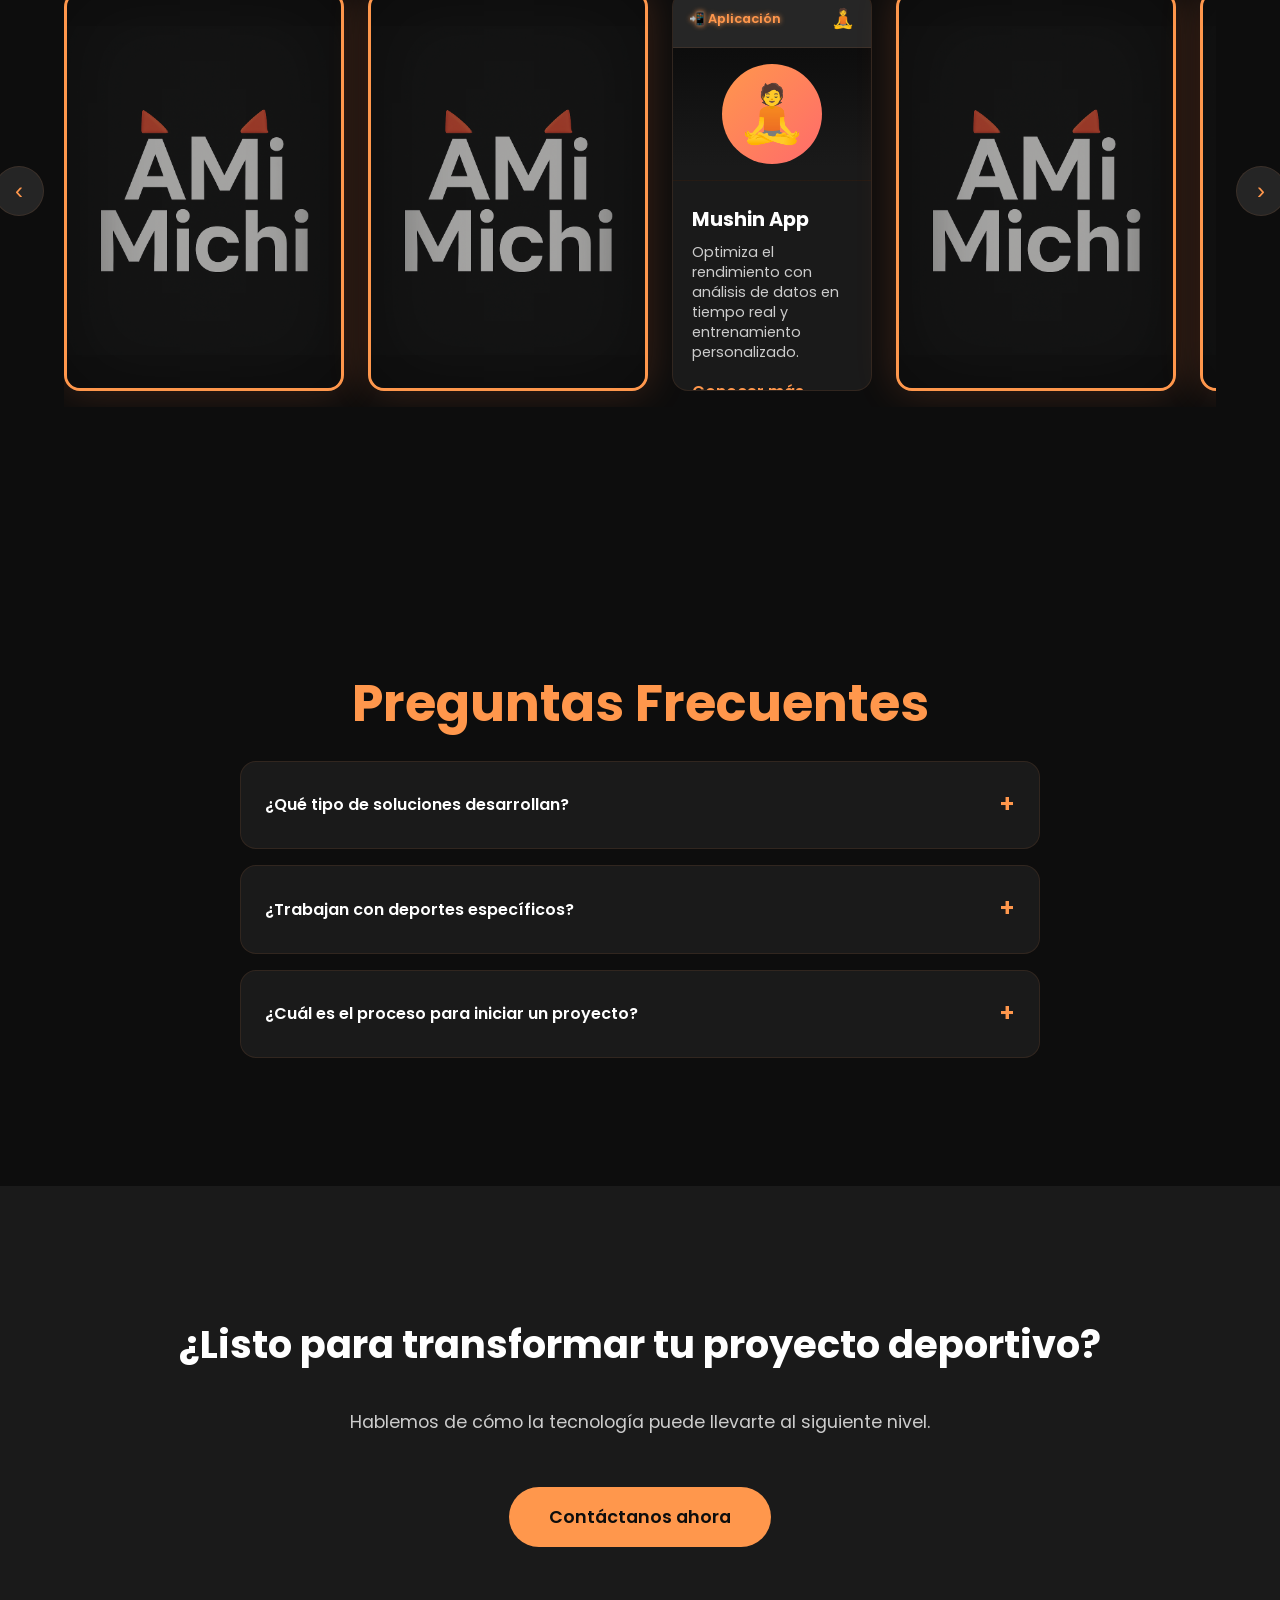
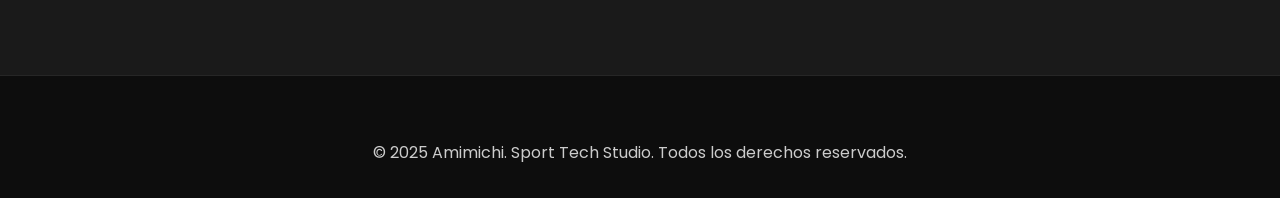
==== commit 6644dcb6: "Update cards" ====
--- a/index.html
+++ b/index.html
@@ -90,25 +90,23 @@
                     <button class="carousel-arrow left" aria-label="Cliente anterior">‹</button>
                     <div class="carousel-track-container">
                         <div class="carousel-track" id="clientTrack">
-                             Card volteada 
-                            <div class="card card-back-only">
-                                <div class="card__back">
-                                    <img src="assets/img/logos/amimichi-icon.png" alt="Amimichi" class="card-back-logo">
-                                </div>
-                            </div>
-                             Card volteada 
-                            <div class="card card-back-only">
-                                <div class="card__back">
-                                    <img src="assets/img/logos/amimichi-icon.png" alt="Amimichi" class="card-back-logo">
-                                </div>
-                            </div>
-                             Card del jugador Diego Martínez (visible) 
+                            <div class="card card-back-only">
+                                <div class="card__back">
+                                    </div>
+                            </div>
+                            <div class="card card-back-only">
+                                <div class="card__back">
+                                </div>
+                            </div>
                             <div class="card card-player">
+                                <div class="card__header">
+                                    <span class="card__category" data-translate="client-player-type">⭐ ATLETA</span>
+                                    <div class="card__header-icon">⚽</div>
+                                </div>
                                 <div class="card__image-container">
                                     <div class="player-avatar">⚽</div>
                                 </div>
                                 <div class="card__content">
-                                    <div class="card__category" data-translate="client-player-type">⭐ ATLETA</div>
                                     <h3 class="card__title" data-translate="client-player-name">Diego Martínez</h3>
                                     <p class="card__description" data-translate="client-player-position">Mediocampista Profesional</p>
                                     <div class="player-stats">
@@ -127,16 +125,12 @@
                                     </div>
                                 </div>
                             </div>
-                             Card volteada 
-                            <div class="card card-back-only">
-                                <div class="card__back">
-                                    <img src="assets/img/logos/amimichi-icon.png" alt="Amimichi" class="card-back-logo">
-                                </div>
-                            </div>
-                             Card volteada 
-                            <div class="card card-back-only">
-                                <div class="card__back">
-                                    <img src="assets/img/logos/amimichi-icon.png" alt="Amimichi" class="card-back-logo">
+                            <div class="card card-back-only">
+                                <div class="card__back">
+                                </div>
+                            </div>
+                            <div class="card card-back-only">
+                                <div class="card__back">
                                 </div>
                             </div>
                         </div>
@@ -149,44 +143,38 @@
         <section id="productos">
             <h2 class="section-title reveal" data-translate="products-title">Nuestros Productos</h2>
             <div class="carousel-container reveal">
-                 <div class="carousel">
+                <div class="carousel">
                     <button class="carousel-arrow left" aria-label="Producto anterior">‹</button>
                     <div class="carousel-track-container">
                         <div class="carousel-track" id="productTrack">
-                             Card volteada 
-                            <div class="card card-back-only">
-                                <div class="card__back">
-                                    <img src="assets/img/logos/amimichi-icon.png" alt="Amimichi" class="card-back-logo">
-                                </div>
-                            </div>
-                             Card volteada 
-                            <div class="card card-back-only">
-                                <div class="card__back">
-                                    <img src="assets/img/logos/amimichi-icon.png" alt="Amimichi" class="card-back-logo">
-                                </div>
-                            </div>
-                             Mushin App Card (visible con botón) 
-                            <a href="mushin.html" class="card">
+                            <div class="card card-back-only">
+                                <div class="card__back">
+                                </div>
+                            </div>
+                            <div class="card card-back-only">
+                                <div class="card__back">
+                                </div>
+                            </div>
+                            <a href="mushin.html" class="card card-product">
+                                <div class="card__header">
+                                    <span class="card__category" data-translate="product-category-app">📲 Aplicación</span>
+                                    <div class="card__header-icon">🧘</div>
+                                </div>
                                 <div class="card__image-container">
                                     <div class="mushin-icon">🧘</div>
                                 </div>
                                 <div class="card__content">
-                                    <div class="card__category" data-translate="product-category-app">📲 Aplicación</div>
                                     <h3 class="card__title" data-translate="product-mushin-title">Mushin App</h3>
                                     <p class="card__description" data-translate="product-mushin-desc">Optimiza el rendimiento con análisis de datos en tiempo real y entrenamiento personalizado.</p>
                                     <span class="card__cta" data-translate="product-mushin-cta">Conocer más →</span>
                                 </div>
                             </a>
-                             Card volteada 
-                            <div class="card card-back-only">
-                                <div class="card__back">
-                                    <img src="assets/img/logos/amimichi-icon.png" alt="Amimichi" class="card-back-logo">
-                                </div>
-                            </div>
-                             Card volteada 
-                            <div class="card card-back-only">
-                                <div class="card__back">
-                                    <img src="assets/img/logos/amimichi-icon.png" alt="Amimichi" class="card-back-logo">
+                            <div class="card card-back-only">
+                                <div class="card__back">
+                                </div>
+                            </div>
+                            <div class="card card-back-only">
+                                <div class="card__back">
                                 </div>
                             </div>
                         </div>
--- a/assets/css/main.css
+++ b/assets/css/main.css
@@ -360,133 +360,180 @@
   right: -70px;
 }
 
-/* CARD "POKÉMON" - ESTILO MEJORADO */
+/* CARD "POKÉMON" - ESTILO MELHORADO */
 .card {
-  min-width: 280px;
-  background: var(--color-bg-alt);
-  border-radius: var(--border-radius);
-  border: 1px solid var(--color-accent-soft);
-  overflow: hidden;
-  display: flex;
-  flex-direction: column;
-  transition: transform 0.3s ease, box-shadow 0.3s ease;
-  text-decoration: none;
-  color: var(--color-text);
-  position: relative;
-  z-index: 1;
-}
-
-/* Borde holográfico */
+    /* Dimensões típicas de uma card compacta, similar ao tamanho de uma carta real */
+    min-width: 200px; /* Reduzido para caber mais no carrossel */
+    width: 280px;
+    height: 400px; /* Altura padrão para todas as cards */
+
+    background: var(--color-bg-alt);
+    border-radius: var(--border-radius);
+    border: 1px solid var(--color-accent-soft);
+    overflow: hidden;
+    display: flex;
+    flex-direction: column;
+    transition: transform 0.3s ease, box-shadow 0.3s ease;
+    text-decoration: none;
+    color: var(--color-text);
+    position: relative;
+    z-index: 1;
+}
+
+/* Borda holográfica (já estava bom, mantido) */
 .card::before {
-  content: "";
-  position: absolute;
-  top: -2px;
-  left: -2px;
-  right: -2px;
-  bottom: -2px;
-  background: linear-gradient(45deg, var(--color-accent), var(--color-text-secondary), var(--color-accent));
-  z-index: -1;
-  border-radius: 18px;
-  opacity: 0;
-  transition: opacity 0.5s ease;
+    content: "";
+    position: absolute;
+    top: -2px;
+    left: -2px;
+    right: -2px;
+    bottom: -2px;
+    background: linear-gradient(45deg, var(--color-accent), var(--color-text-secondary), var(--color-accent));
+    z-index: -1;
+    border-radius: 18px;
+    opacity: 0;
+    transition: opacity 0.5s ease;
 }
 
 .card:hover {
-  transform: translateY(-10px) scale(1.03);
-  box-shadow: var(--shadow);
+    transform: translateY(-5px) scale(1.03);
+    box-shadow: 0 15px 40px rgba(255, 120, 60, 0.4);
 }
 
 .card:hover::before {
-  opacity: 1;
-  filter: blur(8px);
+    opacity: 1;
+    filter: blur(5px);
+}
+
+/* NOVO: Estilo para o cabeçalho da carta (topo) */
+.card__header {
+    display: flex;
+    justify-content: space-between;
+    align-items: center;
+    padding: 0.75rem 1rem;
+    background: rgba(255, 255, 255, 0.05); /* Levemente mais claro */
+    border-bottom: 1px solid var(--color-accent-soft);
+}
+
+/* NOVO: Ícone no canto superior direito */
+.card__header-icon {
+    font-size: 1.2rem;
+    color: var(--color-accent);
+}
+
+/* Categoria agora no header */
+.card__category {
+    font-size: 0.8rem;
+    font-weight: 600;
+    color: var(--color-accent);
+    text-shadow: 0 0 5px var(--color-accent);
+    margin-bottom: 0; /* Removido o margin-bottom antigo */
 }
 
 .card__image-container {
-  height: 180px;
-  background: linear-gradient(to top, var(--color-accent-soft), transparent);
-  display: flex;
-  align-items: center;
-  justify-content: center;
-  font-size: 4rem;
-  color: var(--color-accent);
-  border-bottom: 2px solid var(--color-accent);
-  position: relative;
-  z-index: 2;
+    height: 150px; /* Altura da área de imagem da carta */
+    background: linear-gradient(to top, var(--color-bg-alt) 10%, var(--color-bg) 100%);
+    display: flex;
+    align-items: center;
+    justify-content: center;
+    font-size: 4rem;
+    color: var(--color-accent);
+    border-bottom: 1px solid var(--color-accent-soft);
+    position: relative;
+    z-index: 2;
+    padding: 1rem;
 }
 
 .card__content {
-  padding: 1.5rem;
-  position: relative;
-  z-index: 2;
-}
-
-.card__category {
-  font-size: 0.8rem;
-  font-weight: 500;
-  color: var(--color-accent);
-  margin-bottom: 0.5rem;
-  display: flex;
-  align-items: center;
-  gap: 0.5rem;
-  text-shadow: 0 0 5px var(--color-accent);
+    padding: 1.5rem 1.2rem;
+    position: relative;
+    z-index: 2;
+    flex-grow: 1; /* Permite que o conteúdo expanda */
+    display: flex;
+    flex-direction: column;
 }
 
 .card__title {
-  font-size: 1.2rem;
-  font-weight: 600;
-  margin-bottom: 0.5rem;
+    font-size: 1.2rem;
+    font-weight: 700;
+    margin-bottom: 0.4rem;
+    color: var(--color-text);
 }
 .card__description {
-  font-size: 0.9rem;
-  color: var(--color-text-secondary);
-  line-height: 1.5;
-}
+    font-size: 0.9rem;
+    color: var(--color-text-secondary);
+    line-height: 1.4;
+    flex-grow: 1; /* Empurra o CTA para baixo */
+}
+
 .card__cta {
-  display: inline-block;
-  margin-top: 1rem;
-  color: var(--color-accent);
-  font-weight: 600;
-  transition: var(--transition);
+    display: inline-block;
+    margin-top: 1rem;
+    color: var(--color-accent);
+    font-weight: 600;
+    transition: var(--transition);
+    align-self: flex-start; /* Alinha o botão à esquerda */
 }
 .card:hover .card__cta {
-  transform: translateX(5px);
+    transform: translateX(5px);
 }
 
 /* Estilos para cartas volteadas (reverso) */
 .card-back-only {
-  min-width: 280px;
-  height: 400px;
-  background: linear-gradient(135deg, var(--color-bg-alt) 0%, var(--color-bg) 100%);
-  border-radius: var(--border-radius);
-  border: 2px solid var(--color-accent);
-  display: flex;
-  align-items: center;
-  justify-content: center;
-  position: relative;
-  overflow: hidden;
+    /* Mantém as dimensões padrão da card */
+    min-width: 280px;
+    height: 400px;
+
+    background: var(--color-bg-alt);
+    border-radius: var(--border-radius);
+    border: 3px solid var(--color-accent); /* Borda mais forte */
+
+    /* Efeito de sombreamento para dar profundidade ao reverso */
+    box-shadow: 0 0 40px rgba(255, 120, 60, 0.2);
+
+    display: flex;
+    align-items: center;
+    justify-content: center;
+    position: relative;
+    overflow: hidden;
 }
 
 .card__back {
-  width: 100%;
-  height: 100%;
-  display: flex;
-  align-items: center;
-  justify-content: center;
-  position: relative;
-}
-
+    width: 100%;
+    height: 100%;
+    display: flex;
+    align-items: center;
+    justify-content: center;
+    position: relative;
+
+    /* APLICAÇÃO DA IMAGEM 1.PNG COMO FUNDO (Efeito Pokébola) */
+    /* A rota é relativa ao arquivo CSS (assets/css) */
+    background-image: url('../img/logos/1.png');
+    background-size: 120%; /* Aumenta um pouco para dar zoom */
+    background-position: center center;
+    background-repeat: no-repeat;
+    opacity: 0.6; /* Transparência para parecer mais um fundo de carta */
+
+    /* Gradiente sutil para escurecer as bordas */
+    background-color: var(--color-bg);
+    box-shadow: inset 0 0 80px rgba(0, 0, 0, 0.8);
+}
+
+/* O elemento img.card-back-logo foi removido do HTML, mas deixamos o CSS por precaução */
 .card-back-logo {
-  width: 120px;
-  height: 120px;
-  opacity: 0.3;
-  filter: grayscale(1);
-}
-
-/* Estilos para la carta del jugador */
+    display: none;
+}
+
+
+/* Estilos para a carta do jogador (Ajuste de altura para consistência) */
 .card-player {
-  min-width: 320px;
-  height: 480px;
-}
+    min-width: 280px; /* Consistente com a card padrão */
+    height: 400px; /* Consistente com a card padrão */
+}
+
+/* Os estilos .player-avatar, .player-stats, .mushin-icon, etc., podem ser mantidos */
+
+/* ... (O restante do seu CSS) ... */
 
 .player-avatar {
   width: 120px;
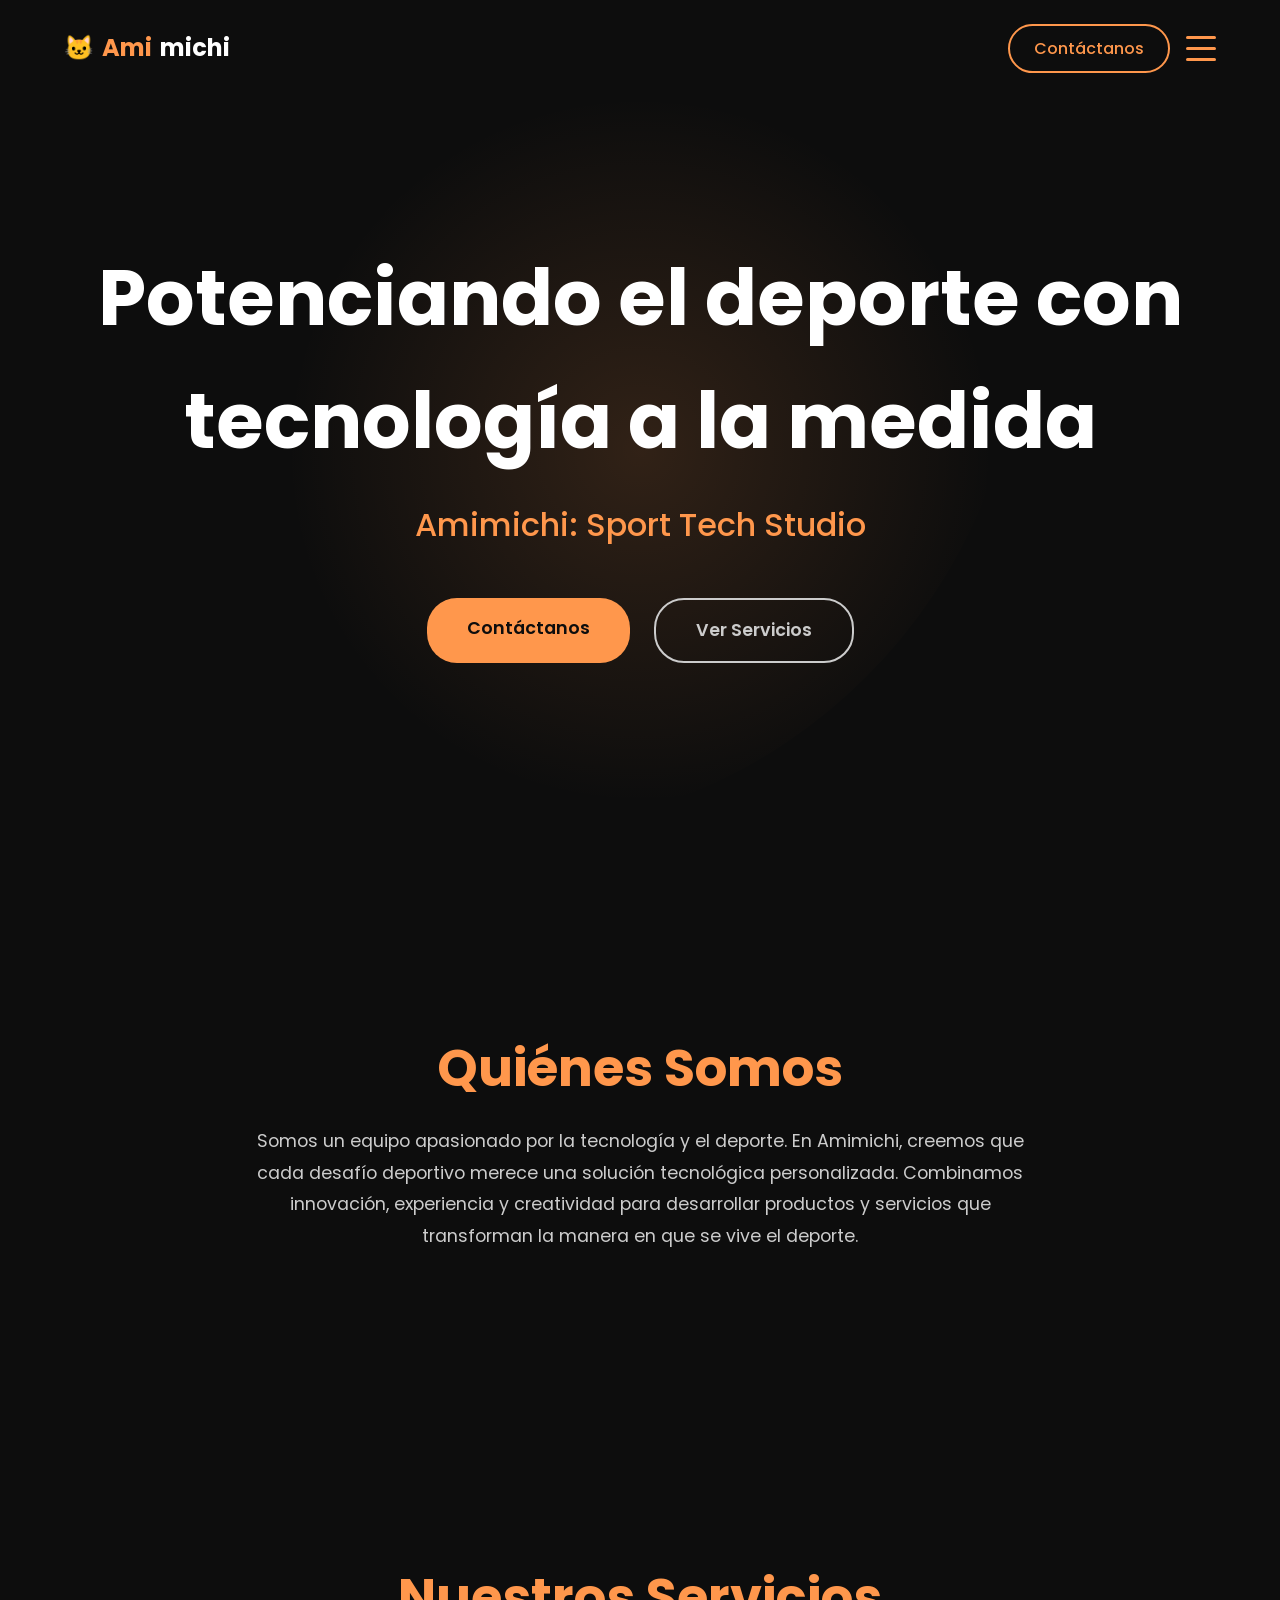
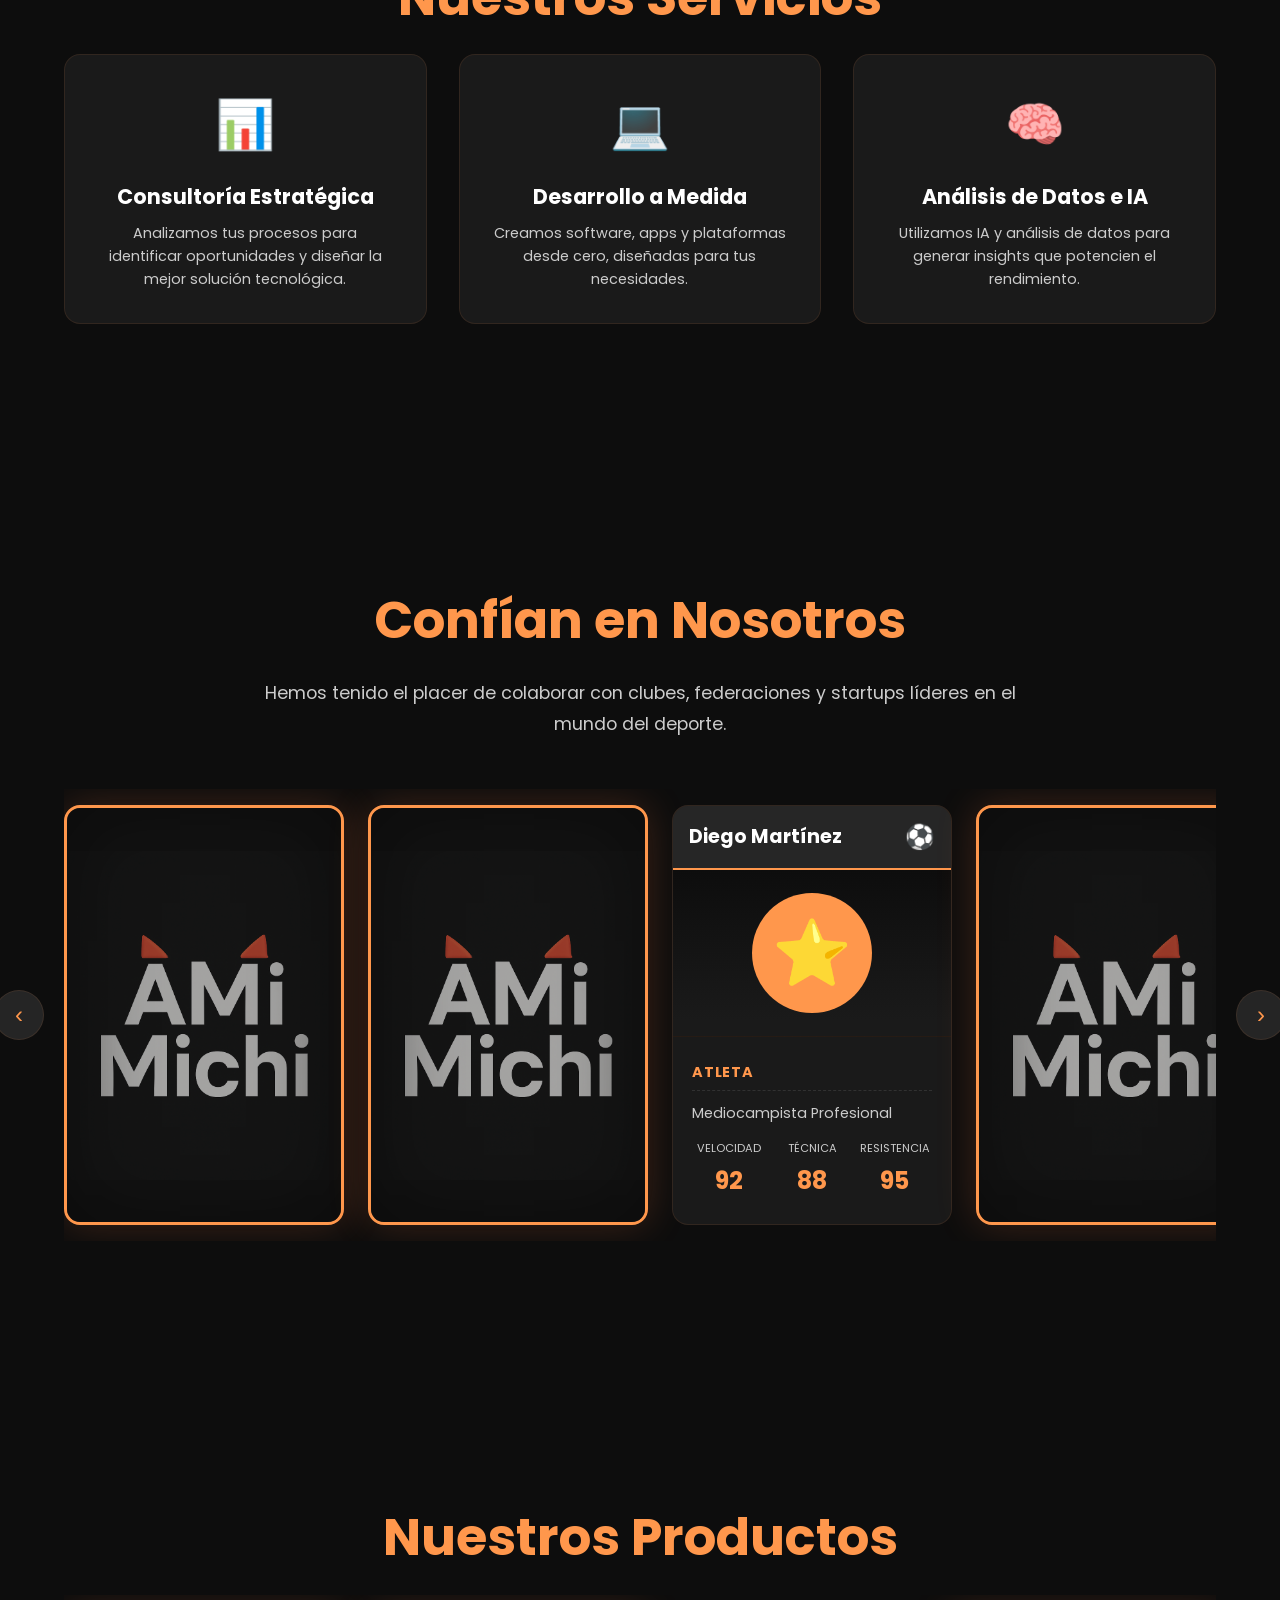
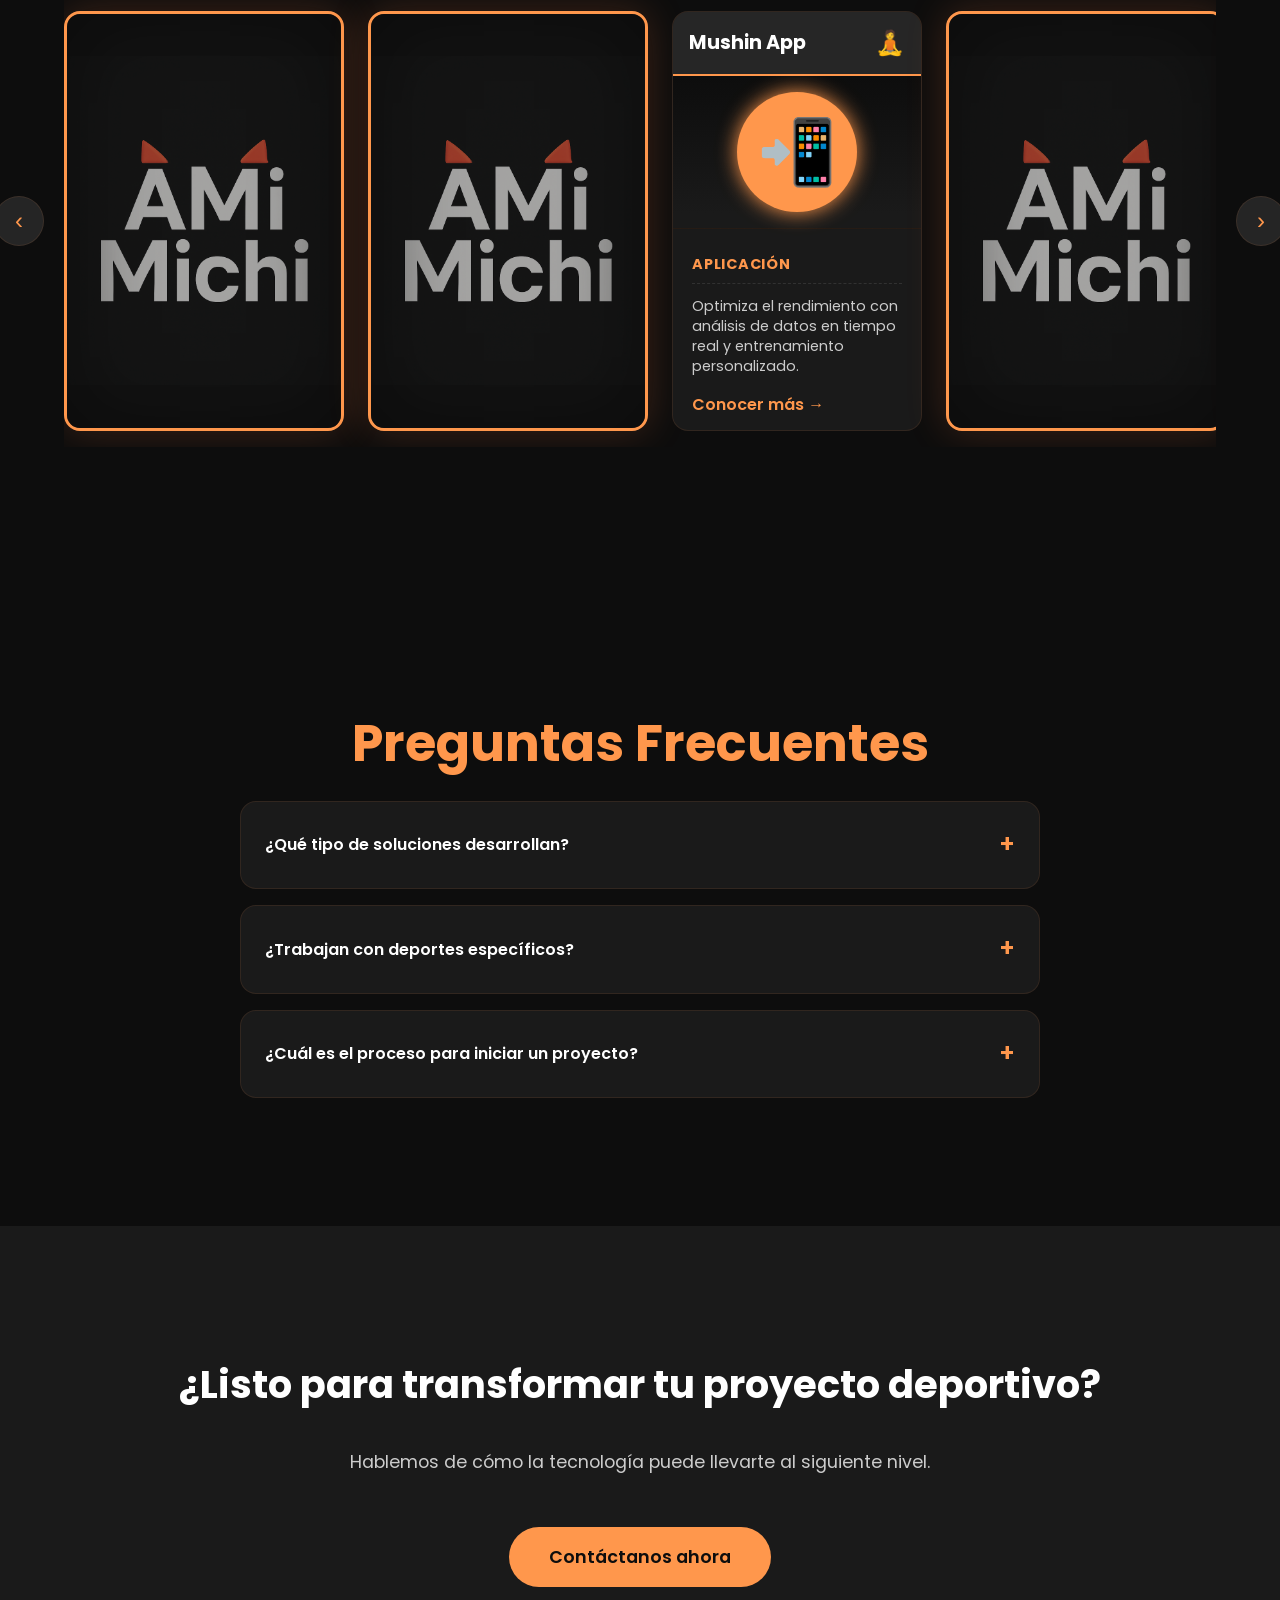
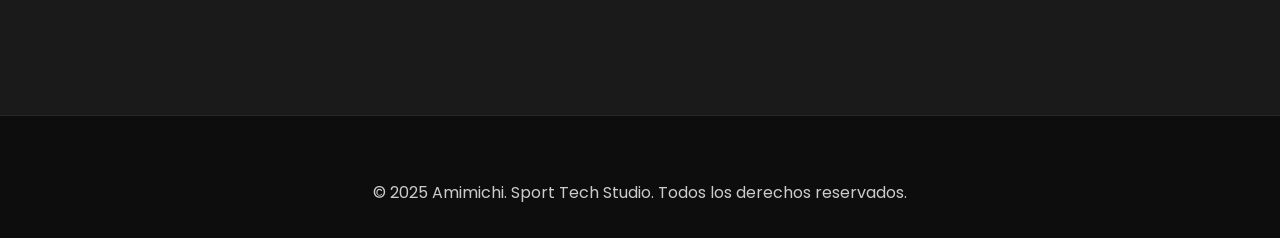
==== commit 9dc55f81: "Cards update 2" ====
--- a/index.html
+++ b/index.html
@@ -100,14 +100,14 @@
                             </div>
                             <div class="card card-player">
                                 <div class="card__header">
-                                    <span class="card__category" data-translate="client-player-type">⭐ ATLETA</span>
+                                    <span class="card__header-title" data-translate="client-player-name">Diego Martínez</span>
                                     <div class="card__header-icon">⚽</div>
                                 </div>
                                 <div class="card__image-container">
-                                    <div class="player-avatar">⚽</div>
+                                    <div class="player-avatar">⭐</div>
                                 </div>
                                 <div class="card__content">
-                                    <h3 class="card__title" data-translate="client-player-name">Diego Martínez</h3>
+                                    <div class="card__type" data-translate="client-player-type">ATLETA</div>
                                     <p class="card__description" data-translate="client-player-position">Mediocampista Profesional</p>
                                     <div class="player-stats">
                                         <div class="stat">
@@ -157,14 +157,14 @@
                             </div>
                             <a href="mushin.html" class="card card-product">
                                 <div class="card__header">
-                                    <span class="card__category" data-translate="product-category-app">📲 Aplicación</span>
+                                    <span class="card__header-title" data-translate="product-mushin-title">Mushin App</span>
                                     <div class="card__header-icon">🧘</div>
                                 </div>
                                 <div class="card__image-container">
-                                    <div class="mushin-icon">🧘</div>
+                                    <div class="mushin-icon">📲</div>
                                 </div>
                                 <div class="card__content">
-                                    <h3 class="card__title" data-translate="product-mushin-title">Mushin App</h3>
+                                    <div class="card__type" data-translate="product-category-app">Aplicación</div>
                                     <p class="card__description" data-translate="product-mushin-desc">Optimiza el rendimiento con análisis de datos en tiempo real y entrenamiento personalizado.</p>
                                     <span class="card__cta" data-translate="product-mushin-cta">Conocer más →</span>
                                 </div>
--- a/assets/css/main.css
+++ b/assets/css/main.css
@@ -360,12 +360,12 @@
   right: -70px;
 }
 
-/* CARD "POKÉMON" - ESTILO MELHORADO */
+/* CARD "POKÉMON" - ESTILO MEJORADO */
 .card {
-    /* Dimensões típicas de uma card compacta, similar ao tamanho de uma carta real */
-    min-width: 200px; /* Reduzido para caber mais no carrossel */
+    /* AJUSTE DIMENSIONES TIPO CARTA POKÉMON */
+    min-width: 250px;
     width: 280px;
-    height: 400px; /* Altura padrão para todas as cards */
+    height: 420px;
 
     background: var(--color-bg-alt);
     border-radius: var(--border-radius);
@@ -380,7 +380,7 @@
     z-index: 1;
 }
 
-/* Borda holográfica (já estava bom, mantido) */
+/* Borde holográfico (Mantenido) */
 .card::before {
     content: "";
     position: absolute;
@@ -405,33 +405,36 @@
     filter: blur(5px);
 }
 
-/* NOVO: Estilo para o cabeçalho da carta (topo) */
+/* NUEVO: Contenedor del Título y Detalle (Topo de la carta) */
 .card__header {
     display: flex;
     justify-content: space-between;
     align-items: center;
     padding: 0.75rem 1rem;
-    background: rgba(255, 255, 255, 0.05); /* Levemente mais claro */
-    border-bottom: 1px solid var(--color-accent-soft);
-}
-
-/* NOVO: Ícone no canto superior direito */
+    background: rgba(255, 255, 255, 0.05);
+    border-bottom: 2px solid var(--color-accent); /* Borde de división más prominente */
+}
+
+/* NUEVO: Título principal en el header (Nombre a la izquierda) */
+.card__header-title {
+    font-size: 1.2rem;
+    font-weight: 700;
+    color: var(--color-text);
+}
+
+/* NUEVO: Ícono de detalle/nivel en el header (a la derecha) */
 .card__header-icon {
-    font-size: 1.2rem;
+    font-size: 1.5rem;
     color: var(--color-accent);
 }
 
-/* Categoria agora no header */
+/* card__category antigua reemplazada */
 .card__category {
-    font-size: 0.8rem;
-    font-weight: 600;
-    color: var(--color-accent);
-    text-shadow: 0 0 5px var(--color-accent);
-    margin-bottom: 0; /* Removido o margin-bottom antigo */
+    display: none;
 }
 
 .card__image-container {
-    height: 150px; /* Altura da área de imagem da carta */
+    height: 180px; /* Área de imagen más grande */
     background: linear-gradient(to top, var(--color-bg-alt) 10%, var(--color-bg) 100%);
     display: flex;
     align-items: center;
@@ -448,9 +451,21 @@
     padding: 1.5rem 1.2rem;
     position: relative;
     z-index: 2;
-    flex-grow: 1; /* Permite que o conteúdo expanda */
+    flex-grow: 1;
     display: flex;
     flex-direction: column;
+}
+
+/* NUEVO: Estilo para el Tipo/Categoría de la carta (dentro del contenido) */
+.card__type {
+    font-size: 0.9rem;
+    font-weight: 700;
+    color: var(--color-accent);
+    margin-bottom: 0.75rem;
+    text-transform: uppercase;
+    letter-spacing: 0.05em;
+    padding-bottom: 0.4rem;
+    border-bottom: 1px dashed rgba(255, 255, 255, 0.1);
 }
 
 .card__title {
@@ -463,16 +478,15 @@
     font-size: 0.9rem;
     color: var(--color-text-secondary);
     line-height: 1.4;
-    flex-grow: 1; /* Empurra o CTA para baixo */
-}
-
+    flex-grow: 1; /* Empuja el CTA hacia abajo */
+}
 .card__cta {
     display: inline-block;
     margin-top: 1rem;
     color: var(--color-accent);
     font-weight: 600;
     transition: var(--transition);
-    align-self: flex-start; /* Alinha o botão à esquerda */
+    align-self: flex-start;
 }
 .card:hover .card__cta {
     transform: translateX(5px);
@@ -480,15 +494,13 @@
 
 /* Estilos para cartas volteadas (reverso) */
 .card-back-only {
-    /* Mantém as dimensões padrão da card */
     min-width: 280px;
-    height: 400px;
+    height: 420px; /* Altura consistente */
 
     background: var(--color-bg-alt);
     border-radius: var(--border-radius);
-    border: 3px solid var(--color-accent); /* Borda mais forte */
-
-    /* Efeito de sombreamento para dar profundidade ao reverso */
+    border: 3px solid var(--color-accent); /* Borde más fuerte */
+
     box-shadow: 0 0 40px rgba(255, 120, 60, 0.2);
 
     display: flex;
@@ -506,45 +518,39 @@
     justify-content: center;
     position: relative;
 
-    /* APLICAÇÃO DA IMAGEM 1.PNG COMO FUNDO (Efeito Pokébola) */
-    /* A rota é relativa ao arquivo CSS (assets/css) */
+    /* IMAGEN 1.PNG COMO FONDO (Efecto Pokébola) */
     background-image: url('../img/logos/1.png');
-    background-size: 120%; /* Aumenta um pouco para dar zoom */
+    background-size: 120%;
     background-position: center center;
     background-repeat: no-repeat;
-    opacity: 0.6; /* Transparência para parecer mais um fundo de carta */
-
-    /* Gradiente sutil para escurecer as bordas */
+    opacity: 0.6;
+
     background-color: var(--color-bg);
     box-shadow: inset 0 0 80px rgba(0, 0, 0, 0.8);
 }
 
-/* O elemento img.card-back-logo foi removido do HTML, mas deixamos o CSS por precaução */
 .card-back-logo {
     display: none;
 }
 
-
-/* Estilos para a carta do jogador (Ajuste de altura para consistência) */
+/* Estilos para la carta del jugador (Ajuste de altura para consistencia) */
 .card-player {
-    min-width: 280px; /* Consistente com a card padrão */
-    height: 400px; /* Consistente com a card padrão */
-}
-
-/* Os estilos .player-avatar, .player-stats, .mushin-icon, etc., podem ser mantidos */
-
-/* ... (O restante do seu CSS) ... */
+    min-width: 280px;
+    height: 420px; /* Consistente con la card estándar */
+}
 
 .player-avatar {
-  width: 120px;
-  height: 120px;
-  background: linear-gradient(135deg, var(--color-accent), #ff6b6b);
-  border-radius: 50%;
-  display: flex;
-  align-items: center;
-  justify-content: center;
-  font-size: 4rem;
-}
+    width: 120px;
+    height: 120px;
+    background: var(--color-accent);
+    border-radius: 50%;
+    display: flex;
+    align-items: center;
+    justify-content: center;
+    font-size: 4rem;
+    color: var(--color-bg);
+}
+
 
 .player-stats {
   display: flex;
@@ -575,14 +581,16 @@
 
 /* Estilos para Mushin App icon */
 .mushin-icon {
-  width: 100px;
-  height: 100px;
-  background: linear-gradient(135deg, var(--color-accent), #ff6b6b);
-  border-radius: 50%;
-  display: flex;
-  align-items: center;
-  justify-content: center;
-  font-size: 3.5rem;
+    width: 120px;
+    height: 120px;
+    background: var(--color-accent);
+    border-radius: 50%;
+    display: flex;
+    align-items: center;
+    justify-content: center;
+    font-size: 4rem;
+    color: var(--color-bg);
+    box-shadow: 0 0 20px var(--color-accent);
 }
 
 /* FAQ - ESTILO MEJORADO */
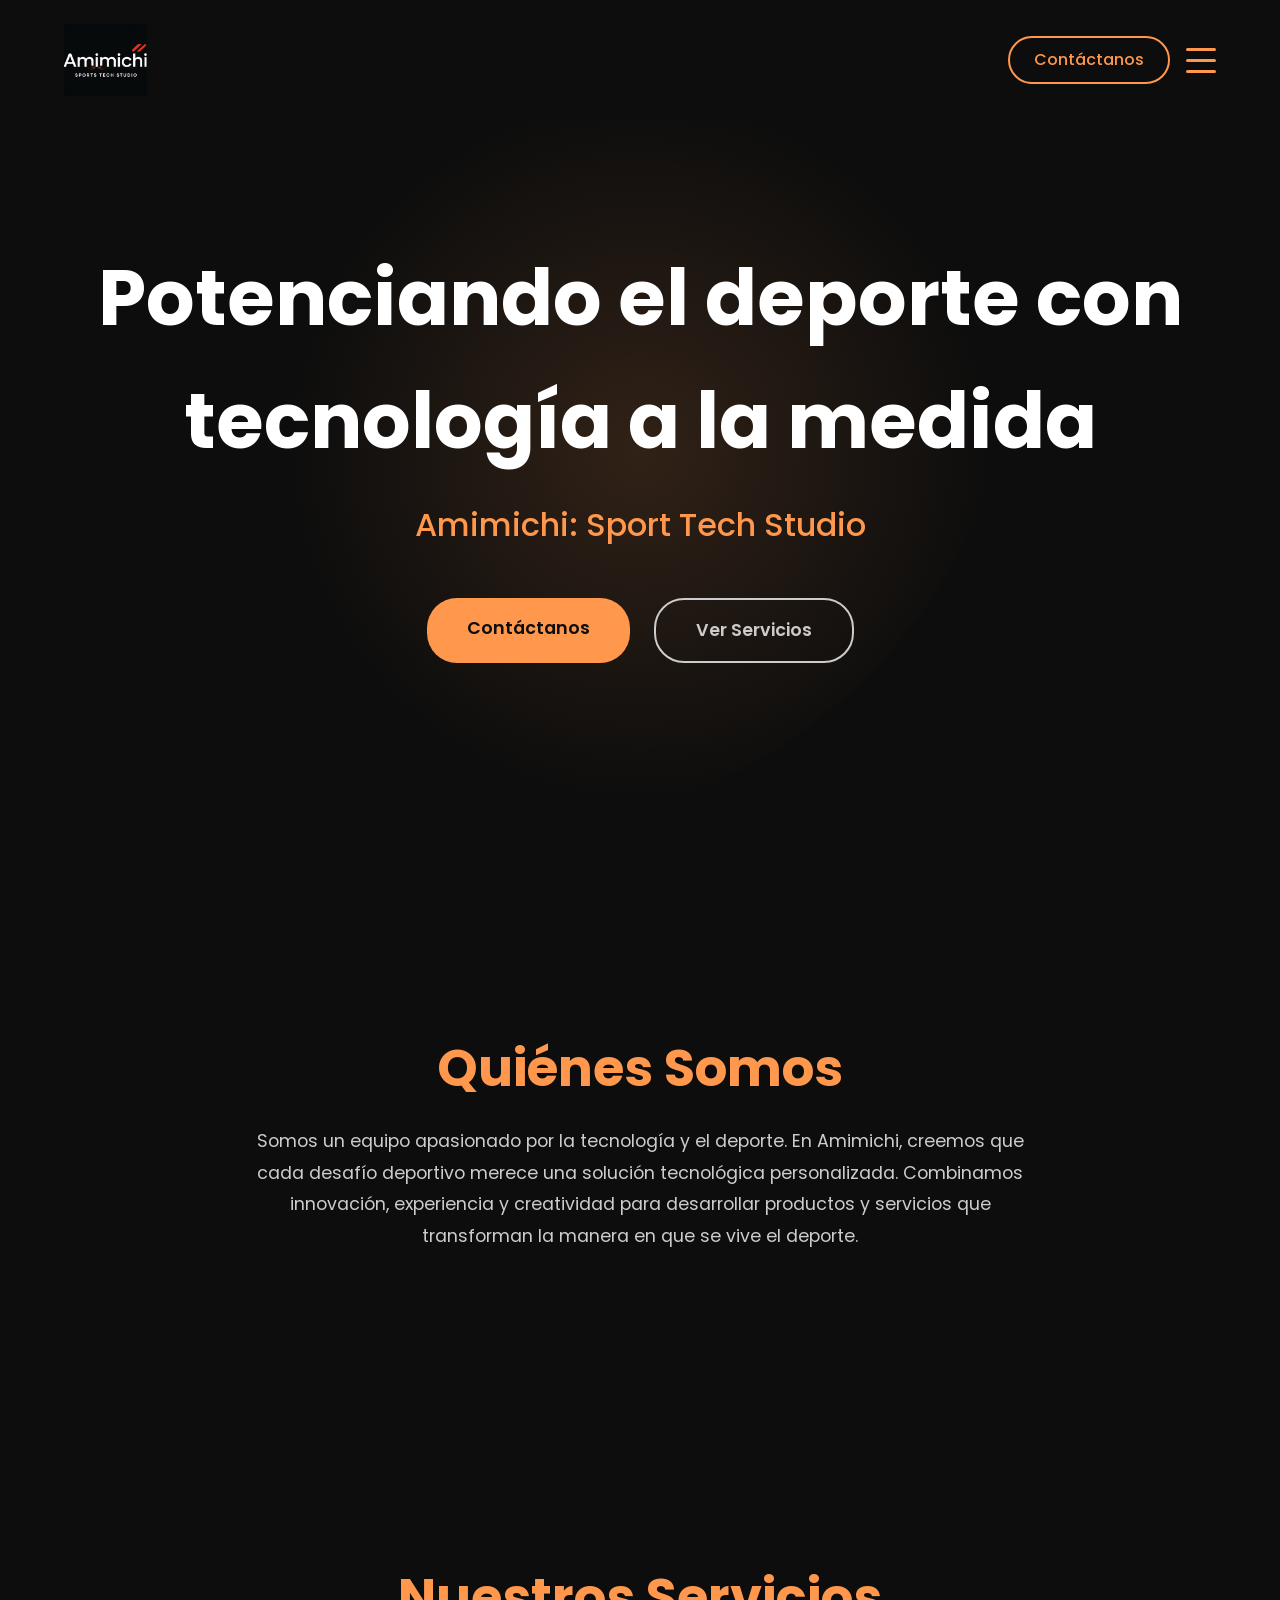
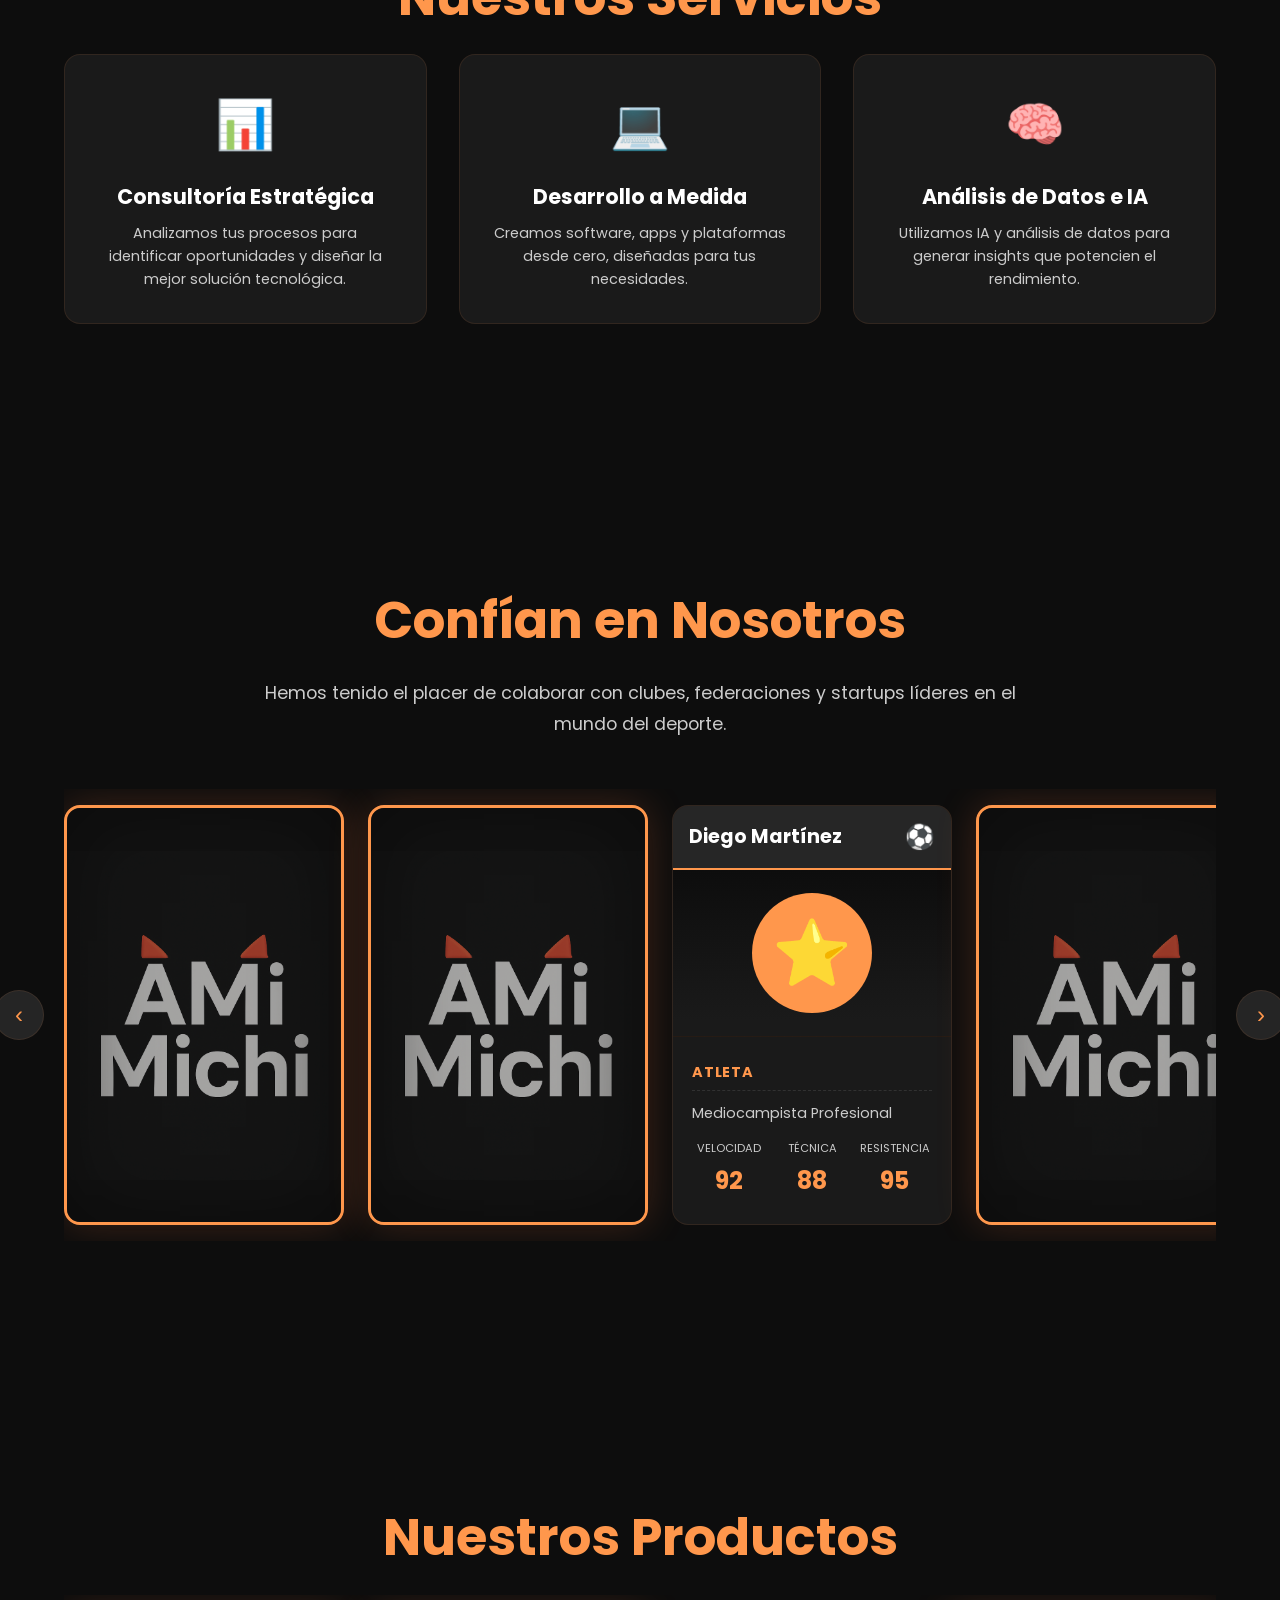
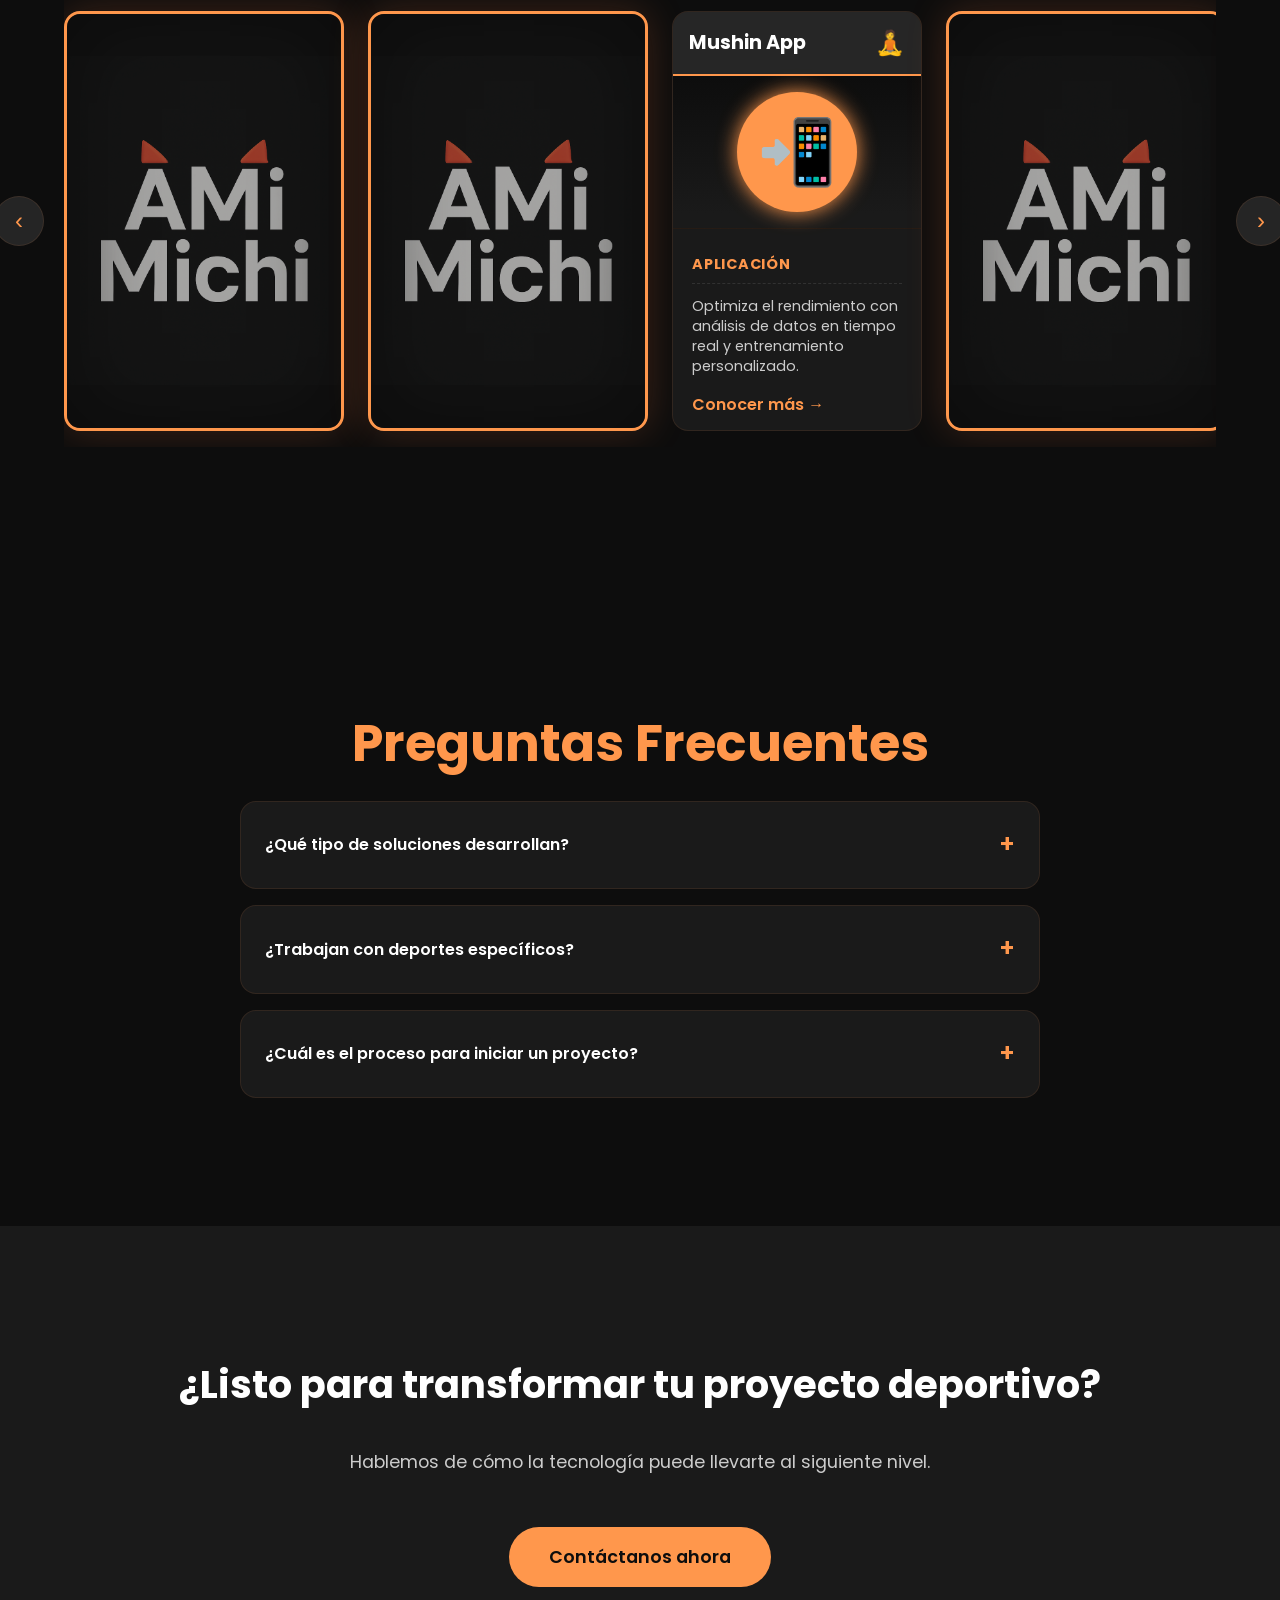
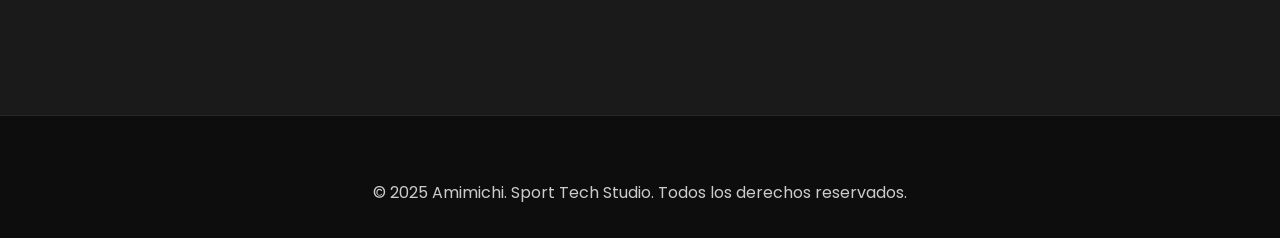
==== commit ca47efaa: "Update 4" ====
--- a/index.html
+++ b/index.html
@@ -11,8 +11,10 @@
 </head>
 <body>
     <header>
-        <a href="#inicio" class="logo" aria-label="Amimichi, ir al inicio">🐱 <span>Ami</span>michi</a>
-        <div class="header-actions">
+          <a href="index.html" class="logo" aria-label="Amimichi, ir al inicio">
+              <img src="assets/img/logos/3.png" alt="Logo de Amimichi" class="logo-img">
+          </a>
+            <div class="header-actions">
             <a href="contact.html" class="btn-contact-header" data-translate="contact">Contáctanos</a>
             <button class="hamburger" aria-label="Abrir menú" aria-expanded="false" aria-controls="side-menu">
                 <span></span>
--- a/assets/css/main.css
+++ b/assets/css/main.css
@@ -51,17 +51,24 @@
   border-bottom: none;
 }
 .logo {
-  font-size: 1.5rem;
-  font-weight: 700;
-  color: var(--color-text);
   display: flex;
   align-items: center;
   gap: 0.5rem;
   text-decoration: none;
 }
-.logo span {
-  color: var(--color-accent);
-}
+
+/* Ajuste del tamaño de la imagen para Mobile First (¡Más grande!) */
+.logo-img {
+    height: 3.5rem; /* AUMENTADO: 3.5rem para móviles y tablets */
+    width: auto;
+    transition: var(--transition);
+}
+
+/* Ajuste de tamaño para escritorio (Ahora más grande que en móvil) */
+header .logo-img {
+    height: 4.5rem; /* AUMENTADO: 4.5rem para pantallas grandes */
+}
+
 .header-actions {
   display: flex;
   align-items: center;
@@ -362,7 +369,7 @@
 
 /* CARD "POKÉMON" - ESTILO MEJORADO */
 .card {
-    /* AJUSTE DIMENSIONES TIPO CARTA POKÉMON */
+    /* AJUSTE DIMENSIONES TIPO CARTA POKÉMON: Proporción rectangular */
     min-width: 250px;
     width: 280px;
     height: 420px;
@@ -412,17 +419,17 @@
     align-items: center;
     padding: 0.75rem 1rem;
     background: rgba(255, 255, 255, 0.05);
-    border-bottom: 2px solid var(--color-accent); /* Borde de división más prominente */
-}
-
-/* NUEVO: Título principal en el header (Nombre a la izquierda) */
+    border-bottom: 2px solid var(--color-accent); /* Borde de división prominente */
+}
+
+/* Título principal en el header (Nombre a la izquierda) */
 .card__header-title {
     font-size: 1.2rem;
     font-weight: 700;
     color: var(--color-text);
 }
 
-/* NUEVO: Ícono de detalle/nivel en el header (a la derecha) */
+/* Ícono de detalle/nivel en el header (a la derecha) */
 .card__header-icon {
     font-size: 1.5rem;
     color: var(--color-accent);
@@ -478,7 +485,7 @@
     font-size: 0.9rem;
     color: var(--color-text-secondary);
     line-height: 1.4;
-    flex-grow: 1; /* Empuja el CTA hacia abajo */
+    flex-grow: 1;
 }
 .card__cta {
     display: inline-block;
@@ -499,7 +506,7 @@
 
     background: var(--color-bg-alt);
     border-radius: var(--border-radius);
-    border: 3px solid var(--color-accent); /* Borde más fuerte */
+    border: 3px solid var(--color-accent); /* Borde más fuerte y visible */
 
     box-shadow: 0 0 40px rgba(255, 120, 60, 0.2);
 
@@ -536,7 +543,7 @@
 /* Estilos para la carta del jugador (Ajuste de altura para consistencia) */
 .card-player {
     min-width: 280px;
-    height: 420px; /* Consistente con la card estándar */
+    height: 420px;
 }
 
 .player-avatar {
@@ -659,6 +666,135 @@
   color: var(--color-text);
 }
 
+/* ESTILOS ESPECÍFICOS DE LA PÁGINA DE CONTACTO (Añadido a la Sección 4) */
+.contact-hero {
+    min-height: 50vh;
+    padding-top: 10rem;
+    padding-bottom: 4rem;
+}
+
+.contact-hero .hero-blob {
+    opacity: 0.1;
+}
+
+.contact-hero h1 {
+    font-size: clamp(2.5rem, 5vw, 4rem);
+}
+
+.contact-section {
+    padding: 4rem 5% 8rem;
+    background: var(--color-bg-alt);
+    align-items: flex-start;
+}
+
+.contact-container {
+    display: flex;
+    gap: 3rem;
+    width: 100%;
+    max-width: 1000px;
+    margin: 0 auto;
+}
+
+.contact-form-wrapper,
+.contact-info-wrapper {
+    flex: 1;
+}
+
+/* --- ESTILOS DEL FORMULARIO --- */
+.contact-form {
+    background: var(--color-bg);
+    padding: 2.5rem;
+    border-radius: var(--border-radius);
+    box-shadow: var(--shadow);
+    border: 1px solid var(--color-accent-soft);
+}
+
+.form-group {
+    margin-bottom: 1.5rem;
+}
+
+.form-group label {
+    display: block;
+    margin-bottom: 0.5rem;
+    font-weight: 500;
+    color: var(--color-accent);
+}
+
+.contact-form input[type="text"],
+.contact-form input[type="email"],
+.contact-form textarea {
+    width: 100%;
+    padding: 0.8rem;
+    background: var(--color-bg-alt);
+    border: 1px solid var(--color-text-secondary);
+    border-radius: 8px;
+    color: var(--color-text);
+    font-family: var(--font-family);
+    font-size: 1rem;
+    transition: var(--transition);
+}
+
+.contact-form input:focus,
+.contact-form textarea:focus {
+    border-color: var(--color-accent);
+    outline: none;
+    box-shadow: 0 0 10px var(--color-accent-soft);
+}
+
+.contact-form textarea {
+    resize: vertical;
+}
+
+.contact-form .btn-primary {
+    width: 100%;
+    margin-top: 1rem;
+}
+
+.form-message {
+    margin-top: 1.5rem;
+    padding: 1rem;
+    background: hsla(120, 60%, 40%, 0.2);
+    color: var(--color-text);
+    border-radius: 8px;
+    text-align: center;
+    font-weight: 600;
+    display: none;
+    opacity: 0;
+    transition: opacity 0.3s ease;
+}
+
+/* --- ESTILOS DE LA INFORMACIÓN DE CONTACTO --- */
+.contact-info-wrapper {
+    display: flex;
+    flex-direction: column;
+    gap: 2rem;
+    padding-top: 1rem;
+}
+
+.contact-info-item {
+    background: var(--color-bg);
+    padding: 1.5rem;
+    border-radius: var(--border-radius);
+    border: 1px solid var(--color-accent-soft);
+}
+
+.contact-icon {
+    font-size: 2rem;
+    color: var(--color-accent);
+    margin-bottom: 0.5rem;
+}
+
+.contact-info-item h3 {
+    font-size: 1.2rem;
+    font-weight: 600;
+    margin-bottom: 0.25rem;
+}
+
+.contact-info-item p {
+    color: var(--color-text-secondary);
+    font-size: 0.95rem;
+}
+
 /* FOOTER */
 footer {
   padding: 4rem 5% 2rem;
@@ -683,7 +819,13 @@
   .carousel-arrow {
     display: none;
   }
-}
+
+  /* Ajustes para Contacto en tabletas */
+  .contact-container {
+    flex-direction: column;
+  }
+}
+
 @media (max-width: 768px) {
   header {
     padding: 1rem 5%;
@@ -703,4 +845,25 @@
   .header-actions .btn-contact-header {
     display: none;
   }
-}
+
+  /* Responsive de Cards con Scroll Horizontal */
+  .carousel-track-container {
+    overflow-x: auto;
+    -webkit-overflow-scrolling: touch;
+    padding-bottom: 15px;
+  }
+  .carousel-track {
+    flex-wrap: nowrap;
+    justify-content: flex-start;
+  }
+
+  /* Ajustes para Contacto en móviles */
+  .contact-form-wrapper,
+  .contact-info-wrapper {
+      width: 100%;
+  }
+  .contact-section {
+      padding-top: 2rem;
+      padding-bottom: 4rem;
+  }
+}
